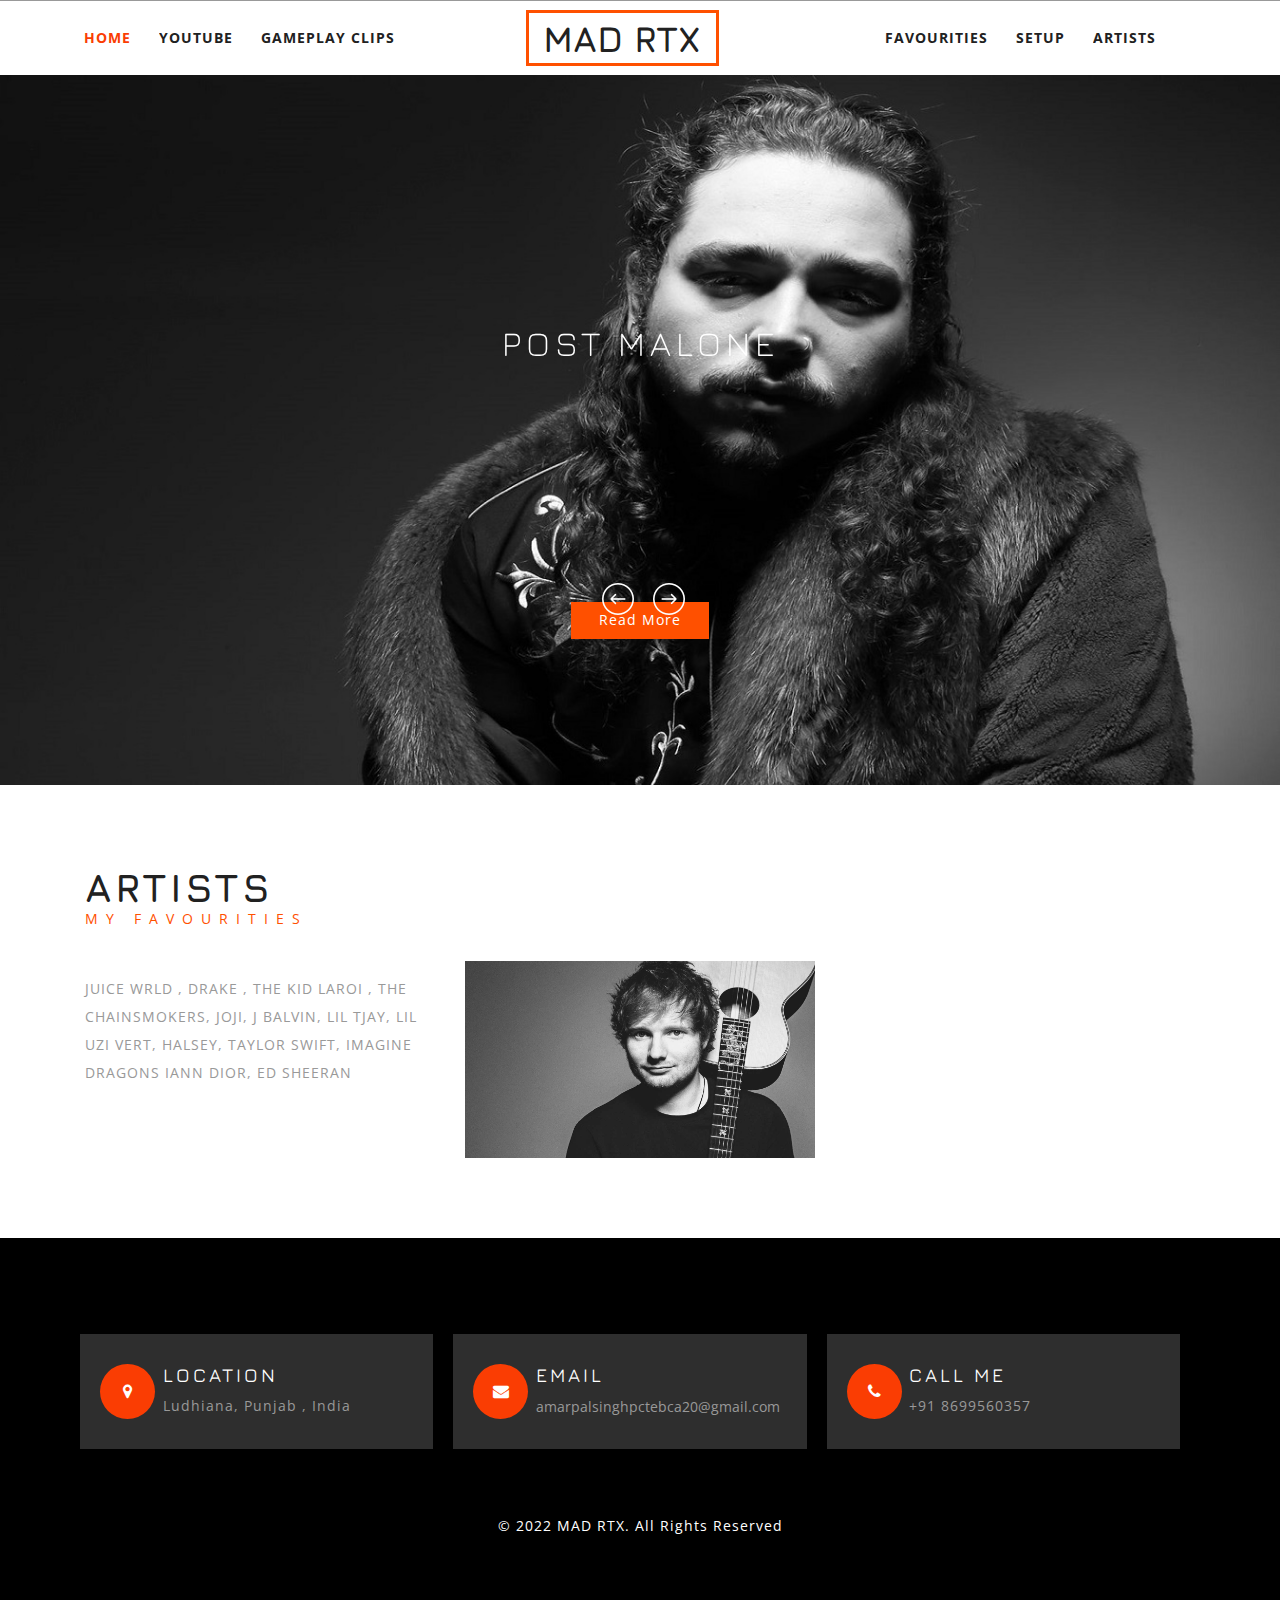
==== artist.html @ 7ca93df8 "init" ====
<!--
author: W3layouts
author URL: http://w3layouts.com
-->
<!DOCTYPE html>
<html lang="en">

<head>
	<title> MAD RTX</title>
	<!-- for-mobile-apps -->
	<meta name="viewport" content="width=device-width, initial-scale=1">
	<meta http-equiv="Content-Type" content="text/html; charset=utf-8" />
	<meta name="keywords" content="Gaming Wonderland Responsive web template, Bootstrap Web Templates, Flat Web Templates, Android Compatible web template, 
Smartphone Compatible web template, free web designs for Nokia, Samsung, LG, SonyEricsson, Motorola web design" />
	<script type="application/x-javascript">
		addEventListener("load", function () {
			setTimeout(hideURLbar, 0);
		}, false);

		function hideURLbar() {
			window.scrollTo(0, 1);
		}
	</script>
	<link href="images/favicon.ico" rel="shortcut icon"/>
	<!-- //for-mobile-apps -->
	<link href="css/bootstrap.css" rel="stylesheet" type="text/css" media="all" />
	<link href="css/style.css" rel="stylesheet" type="text/css" media="all" />
	<!-- gallery -->
	<link rel="stylesheet" href="css/lightGallery.css" type="text/css" media="all" />
	<!-- //gallery -->
	<!-- font-awesome icons -->
	<link href="css/font-awesome.css" rel="stylesheet">

	<!-- //font-awesome icons -->
	<link href="//fonts.googleapis.com/css?family=Questrial" rel="stylesheet">
	<link href="//fonts.googleapis.com/css?family=Jura:300,400,500,600" rel="stylesheet">
	<link
		href='//fonts.googleapis.com/css?family=Open+Sans:400,300,300italic,400italic,600,600italic,700,700italic,800,800italic'
		rel='stylesheet' type='text/css'>

</head>

<body>
	<!-- header -->
	
		</div>
		
		<div class="clearfix"> </div>
	</div>
	<div class="w3_navigation">
		<div class="container">
			<nav class="navbar navbar-default">
				<div class="navbar-header navbar-left">
					<button type="button" class="navbar-toggle collapsed" data-toggle="collapse"
						data-target="#bs-example-navbar-collapse-1">
						<span class="sr-only">Toggle navigation</span>
						<span class="icon-bar"></span>
						<span class="icon-bar"></span>
						<span class="icon-bar"></span>
					</button>
					<div class="w3_navigation_pos">
						<h1><a href="index.html" title="MAD RTX">MAD RTX</a></h1>
					</div>
				</div>
				<!-- Collect the nav links, forms, and other content for toggling -->
				<div class="collapse navbar-collapse navbar-right" id="bs-example-navbar-collapse-1">
					<nav class="cl-effect-5" id="cl-effect-5">
						<ul class="nav navbar-nav">
							<li class="active"><a href="index.html"><span data-hover="Home">Home</span></a></li>

							<li><a href="https://www.youtube.com/channel/UCKZusoOJUhrxP9jpR-2Uy2g" ><span data-hover="Youtube">Youtube</span></a></li>
							<li><a href="/clips.html"><span data-hover="Gameplay Clips">Gameplay Clips</span></a></li>
							<li><a href="/fav.html"><span data-hover="Favourities">Favourities</span></a></li>
							<li><a href="/setup.html"><span data-hover="Setup">Setup</span></a></li>
							<li><a href="/artist.html"><span data-hover="Artists">Artists</span></a></li>
						</ul>
					</nav>
				</div>
			</nav>
		</div>
	</div>
	<!-- //header -->
	<!-- banner -->
	<div class="banner">
		<!--Slider-->
		<div class="slider">
			<div class="callbacks_container">
				<ul class="rslides" id="slider3">
					<li>
						<div class="slider-img">
							<img src="images/p1.jpg" class="img-responsive" alt="Gaming Wonderland">
						</div>
						<div class="slider-info">

							<h4>POST MALONE</h4><br><br><br><br><br><br><br><br><br><br><br><br>
	
							<a href="#about" class="hvr-shutter-in-horizontal scroll">Read More</a>
						</div>
					</li>
					<li>
						<div class="slider-img">
							<img src="images/j.jpg" class="img-responsive" alt="Gaming Wonderland">
						</div>
						<div class="slider-info">

							<h4>JUICE WRLD</h4><br><br><br><br><br><br><br><br><br><br><br><br>
							
							<a href="#about" class="hvr-shutter-in-horizontal scroll">Read More</a>
						</div>
					</li>
					<li>
						<div class="slider-img">
							<img src="images/k1.jpg" class="img-responsive" alt="Gaming Wonderland">
						</div>
						<div class="slider-info">

							<h4>THE KID LAROI</h4><br><br><br><br><br><br><br><br><br><br><br><br>
							
							<a href="#about" class="hvr-shutter-in-horizontal scroll">Read More</a>
						</div>
					</li>
                    <li>
						<div class="slider-img">
							<img src="images/t.jpg" class="img-responsive" alt="Gaming Wonderland">
						</div>
						<div class="slider-info">

							<h4>LIL TJAY</h4><br><br><br><br><br><br><br><br><br><br><br><br>
							
							<a href="#about" class="hvr-shutter-in-horizontal scroll">Read More</a>
						</div>
					</li>
                    <li>
						<div class="slider-img">
							<img src="images/d.jpg" class="img-responsive" alt="Gaming Wonderland">
						</div>
						<div class="slider-info">

							<h4>DRAKE</h4><br><br><br><br><br><br><br><br><br><br><br><br>
							
							<a href="#about" class="hvr-shutter-in-horizontal scroll">Read More</a>
						</div>
					</li>
                    <li>
						<div class="slider-img">
							<img src="images/bal.png" class="img-responsive" alt="Gaming Wonderland">
						</div>
						<div class="slider-info">

							<h4>J BALVIN</h4><br><br><br><br><br><br><br><br><br><br><br><br>
							
							<a href="#about" class="hvr-shutter-in-horizontal scroll">Read More</a>
						</div>
					</li>


				</ul>

			</div>
			<div class="clearfix"></div>
		</div>
		<!--//Slider-->
	</div>
	<!-- //banner -->
	<!-- Modal1 -->
	
	<!-- //Modal1 -->

	<!-- about -->
	<div class="about" id="about">
		<div class="container">
			<div class="col-md-4 agileits_about_left">
				<h3 class="w3l_head">ARTISTS</h3>
				<p class="w3ls_head_para">MY Favourities</p>
			</div>
			<div class="agileits_banner_bottom_grids">
				<div class="col-md-4 agileits_banner_bottom_grid_l">
					
					<p><justify>JUICE WRLD , DRAKE , THE KID LAROI , THE CHAINSMOKERS, JOJI,
                       J BALVIN, LIL TJAY, LIL UZI VERT, HALSEY, TAYLOR SWIFT, IMAGINE DRAGONS
					   IANN DIOR, ED SHEERAN
                    </justify></p>
				</div>
				<div class="col-md-4 agileits_banner_bottom_grid_r">
					<div class="agileits_banner_btm_grid_r">
						<img src="images/ed.jpg" alt=" " class="img-responsive">
						
						
						</div>
					</div>
				</div>
				<div class="clearfix"> </div>
			</div>
		</div>
	</div>
	
	<!-- footer -->
	<div class="w3l_footer">
		<div class="container">

			<div class="w3ls_footer_grids">

				<div class="w3ls_footer_grid">
					<div class="col-md-4 w3ls_footer_grid_left">
						<div class="w3ls_footer_grid_leftl">
							<i class="fa fa-map-marker" aria-hidden="true"></i>
						</div>
						<div class="w3ls_footer_grid_leftr">
							<h4>Location</h4>
							<p>Ludhiana, Punjab , India</p>
						</div>
						<div class="clearfix"> </div>
					</div>
					<div class="col-md-4 w3ls_footer_grid_left">
						<div class="w3ls_footer_grid_leftl">
							<i class="fa fa-envelope" aria-hidden="true"></i>
						</div>
						<div class="w3ls_footer_grid_leftr">
							<h4>Email</h4>
							<a href="amarpalsinghpctebca20@gmail.com">amarpalsinghpctebca20@gmail.com</a>
						</div>
						<div class="clearfix"> </div>
					</div>
					<div class="col-md-4 w3ls_footer_grid_left">
						<div class="w3ls_footer_grid_leftl">
							<i class="fa fa-phone" aria-hidden="true"></i>
						</div>
						<div class="w3ls_footer_grid_leftr">
							<h4>Call Me</h4>
							<p>+91 8699560357</p>
						</div>
						<div class="clearfix"> </div>
					</div>
					<div class="clearfix"> </div>
				</div>
			</div>
		</div>
		<div class="w3l_footer_pos">
			<p>© 2022 MAD RTX. All Rights Reserved </a></p>
		</div>
	</div>
	<!-- //footer -->

	<!--banner Slider starts Here-->
	<script src="js/jquery-2.2.3.min.js"></script>
	<script src="js/responsiveslides.min.js"></script>
	<script>
		// You can also use "$(window).load(function() {"
		$(function () {
			// Slideshow 4
			$("#slider3").responsiveSlides({
				auto: true,
				pager: false,
				nav: true,
				speed: 500,
				namespace: "callbacks",
				before: function () {
					$('.events').append("<li>before event fired.</li>");
				},
				after: function () {
					$('.events').append("<li>after event fired.</li>");
				}
			});

		});
	</script>
	<!-- js -->
	<!-- start-smoth-scrolling -->
	<script src="js/lightGallery.js"></script>
	<script>
		$(document).ready(function () {
			$("#lightGallery").lightGallery({
				mode: "fade",
				speed: 800,
				caption: true,
				desc: true,
				mobileSrc: true
			});
		});
	</script>

	<script src="js/owl.carousel.js"></script>
	<link href="css/owl.theme.css" rel="stylesheet">
	<link rel="stylesheet" href="css/owl.carousel.css" type="text/css" media="all">
	<script>
		$(document).ready(function () {
			$("#owl-demo").owlCarousel({

				autoPlay: 3000, //Set AutoPlay to 3 seconds
				autoPlay: true,
				navigation: true,

				items: 4,
				itemsDesktop: [640, 5],
				itemsDesktopSmall: [414, 4]

			});

		});
	</script>
	<!-- start-smoth-scrolling -->
	<script type="text/javascript" src="js/move-top.js"></script>
	<script type="text/javascript" src="js/easing.js"></script>
	<script type="text/javascript">
		jQuery(document).ready(function ($) {
			$(".scroll").click(function (event) {
				event.preventDefault();
				$('html,body').animate({
					scrollTop: $(this.hash).offset().top
				}, 1000);
			});
		});
	</script>
	<!-- start-smoth-scrolling -->
	<!-- //js -->
	<script src="js/bootstrap.js"></script>
	<!-- //for bootstrap working -->
	<!-- here stars scrolling icon -->
	<script type="text/javascript">
		$(document).ready(function () {
			/*
				var defaults = {
				containerID: 'toTop', // fading element id
				containerHoverID: 'toTopHover', // fading element hover id
				scrollSpeed: 1200,
				easingType: 'linear' 
				};
			*/

			$().UItoTop({
				easingType: 'easeOutQuart'
			});

		});
	</script>
	<!-- //here ends scrolling icon -->
</body>

</html>
---- css/style.css ----
/*--
Author: W3layouts
Author URL: http://w3layouts.com
--*/
html, body{
    font-size: 100%;
	font-family: 'Open Sans', sans-serif;
	background:#ffffff;
	margin: 0;
}
p,ul li,ol li{
	margin:0;
	font-size:14px;
	letter-spacing: 1px;
}
h1,h2,h3,h4,h5,h6{
	font-family: 'Jura', sans-serif;
	text-transform:uppercase;
	margin:0;
}
ul,label{
	margin:0;
	padding:0;
}
body a:hover{
	text-decoration:none;
}
input[type="submit"],input[type="reset"],.w3ls_footer_grid_leftl,.w3ls_footer_grid_leftr h4,.w3l_footer_pos p a,.w3ls_footer_grid_leftr a,.w3layouts_header_right ul li a,.w3ls_social li a,.w3_team_grid1_pos,.w3_team_grid1_pos img{
	transition: .5s ease-in;
	-webkit-transition: .5s ease-in;
	-moz-transition: .5s ease-in;
	-o-transition: .5s ease-in;
	-ms-transition: .5s ease-in;
}
/*-- header --*/
.w3layouts_header_left{
	float:left;
}
.w3layouts_header_left p{
    color: #999;
    line-height: 1.8em;
    float: left;
    margin: 5px 42px 0 0;
}
.w3layouts_header_left a {
	 color: #999;
}
.w3layouts_header_right{
    float: right;
    position: relative;
    width: 23%;
}
.header {
	    padding: 0.6em 3em;
    background: #1d1d1d;
}
.w3layouts_header_right input[type="search"] {
       width: 65%;
    border-top-left-radius: 20px;
    border-bottom-left-radius: 20px;
    outline: none;
    border: none;
    background: #fff;
    color: #999;
    padding:8px 15px 8px 15px;
    font-size: 13px;
    float: left;
}
.w3layouts_header_right input[type="submit"] {
	     outline: none;
    border: none;
    background: #ff5000 url(../images/search.png)no-repeat 12px 5px;
    color: #fff;
    padding: 6px 0;
    width: 17%;
    border-top-right-radius: 20px;
    border-bottom-right-radius: 20px;
    -webkit-transition: all 0.2s ease 0s;
    -moz-transition: all 0.2s ease 0s;
    -o-transition: all 0.2s ease 0s;
    -ms-transition: all 0.2s ease 0s;
}
/*-- nav --*/
.navbar-default {
    background: none;
    border: none;
}
.navbar {
    margin-bottom: 0;
}
.w3_navigation {
    border-top: 1px solid #999;
	position:relative;
}
.navbar-nav {
    float: none;
    margin: 1em 0 1em 0;
}
.navbar-collapse {
    padding: 0;
}
.navbar-right {
    float: none !important;
    margin-right: 0;
}
.navbar-default .navbar-nav > .active > a, .navbar-default .navbar-nav > .active > a:hover, .navbar-default .navbar-nav > .active > a:focus {
    color:#fa3d03;
    background: none;
}
.navbar-default .navbar-nav > li > a {
    color: #212121;
}
.navbar-nav > li > a {
      margin:1em 1em;
    padding: 0;
	line-height: 1em;
	font-weight: bold;
    text-transform: uppercase;
}
.navbar-nav > li:nth-child(3) a {
        margin-right: 34em !important;
}
.navbar-nav > li:nth-child(6) a {
        margin-right:0px!important;
}
.w3_navigation_pos {
       position: absolute;
    top: 24%;
    left: 40%;
    z-index: 999;
}
.w3_navigation_pos h1 a {
     font-size: 1em;
    color: #212121;
    text-decoration: none;
    border: 3px solid #ff5000;
    padding: 0.1em .4em;
    font-weight: 700;
    text-transform: uppercase;
    font-family: 'Jura', sans-serif;
}
.navbar-default .navbar-nav > li > a:hover{
    color: #fa3d03;
}
/* Effect 5: same word slide in */
.cl-effect-5 a {
	overflow: hidden;
	padding: 0 4px;
}

.cl-effect-5 a span {
	position: relative;
	display: inline-block;
	-webkit-transition: -webkit-transform 0.3s;
	-moz-transition: -moz-transform 0.3s;
	transition: transform 0.3s;
}

.cl-effect-5 a span::before {
	position: absolute;
	top: 100%;
	content: attr(data-hover);
	-webkit-transform: translate3d(0,0,0);
	-moz-transform: translate3d(0,0,0);
	transform: translate3d(0,0,0);
}

.cl-effect-5 a:hover span,
.cl-effect-5 a:focus span {
	-webkit-transform: translateY(-100%);
	-moz-transform: translateY(-100%);
	transform: translateY(-100%);
}

/* Effect 5: same word slide in and border bottom */
/*-- //nav --*/
.fa-cog{
    -webkit-animation: fa-spin 3s infinite linear;
    animation: fa-spin 3s infinite linear;
}
/*-- //header --*/
/*-- banner --*/
.w3_navigation_pos h1 a i {
    font-size: .6em;
    color: #f83e03;
}
.slider-info {
    position: absolute;
    top: 40%;
    z-index: 999;
    left: 0px;
    width: 100%;
    height: 100%;
	text-align:center;
}
.slider-info h4 {
    font-size: 3em;
    color: #fff;
    letter-spacing: 5px;
    text-transform: uppercase;
    font-weight: 200;
}
.slider-info a {
	font-size:1em;
	padding:0.6em 2em;
	color:#fff;
	}
/* Shutter In Horizontal */
.hvr-shutter-in-horizontal {
  display: inline-block;
  vertical-align: middle;
  -webkit-transform: translateZ(0);
  transform: translateZ(0);
  box-shadow: 0 0 1px rgba(0, 0, 0, 0);
  -webkit-backface-visibility: hidden;
  backface-visibility: hidden;
  -moz-osx-font-smoothing: grayscale;
  position: relative;
  background: #2098d1;
  -webkit-transition-property: color;
  transition-property: color;
  -webkit-transition-duration: 0.3s;
  transition-duration: 0.3s;
}
.hvr-shutter-in-horizontal:before {
  content: "";
  position: absolute;
  z-index: -1;
  top: 0;
  bottom: 0;
  left: 0;
  right: 0;
  background: #ff5000;
  -webkit-transform: scaleX(1);
  transform: scaleX(1);
  -webkit-transform-origin: 50%;
  transform-origin: 50%;
  -webkit-transition-property: transform;
  transition-property: transform;
  -webkit-transition-duration: 0.3s;
  transition-duration: 0.3s;
  -webkit-transition-timing-function: ease-out;
  transition-timing-function: ease-out;
}
.hvr-shutter-in-horizontal:hover, .hvr-shutter-in-horizontal:focus, .hvr-shutter-in-horizontal:active {
  color: white;
}
.hvr-shutter-in-horizontal:hover:before, .hvr-shutter-in-horizontal:focus:before, .hvr-shutter-in-horizontal:active:before {
  -webkit-transform: scaleX(0);
  transform: scaleX(0);
}
.slider-info p {
    font-size:1em;
    text-transform: uppercase;
    color: #fff;
    letter-spacing: 7px;
    margin: 2em 0;
}
/*--slider--*/
#slider2,
#slider3 {
  box-shadow: none;
  -moz-box-shadow: none;
  -webkit-box-shadow: none;
  margin: 0 auto;
}
.rslides_tabs li:first-child {
  margin-left: 0;
}
.rslides_tabs .rslides_here a {
  background: rgba(255,255,255,.1);
  color: #fff;
  font-weight: bold;
}
.events {
  list-style: none;
}
.callbacks_container {
  position: relative;
  float: left;
  width: 100%;
}
.callbacks {
  position: relative;
  list-style: none;
  overflow: hidden;
  width: 100%;
  padding: 0;
  margin: 0;
}
.callbacks li {
  position: absolute;
  width: 100%;
}
.callbacks img {
  position: relative;
  z-index: 1;
  height: auto;
  border: 0;
}
.callbacks .caption {
	display: block;
	position: absolute;
	z-index: 2;
	font-size: 20px;
	text-shadow: none;
	color: #fff;
	left: 0;
	right: 0;
	padding: 10px 20px;
	margin: 0;
	max-width: none;
	top: 10%;
	text-align: center;
}
.callbacks_nav {
    position: absolute;
    -webkit-tap-highlight-color: rgba(0,0,0,0);
       bottom: 24%;
    left: 0;
    z-index: 3;
    text-indent: -9999px;
    overflow: hidden;
    text-decoration: none;
    width:32px;
    height:32px;
    background: transparent url("../images/left.png") no-repeat left top;
}
 .callbacks_nav:hover{
  	opacity: 0.5;
  }
.callbacks_nav.next {
  left: auto;
   background: transparent url("../images/right.png") no-repeat right top;
       left: 51%;
 }
 .callbacks_nav.prev {
	right: auto;
	background-position:left top;
	left: 47%;
}
#slider3-pager a {
  display: inline-block;
}
#slider3-pager span{
  float: left;
}
#slider3-pager span{
	width:100px;
	height:15px;
	background:#fff;
	display:inline-block;
	border-radius:30em;
	opacity:0.6;
}
#slider3-pager .rslides_here a {
  background: #FFF;
  border-radius:30em;
  opacity:1;
}
#slider3-pager a {
  padding: 0;
}
#slider3-pager li{
	display:inline-block;
}
.rslides {
  position: relative;
  list-style: none;
  overflow: hidden;
  width: 100%;
  padding: 0;
}
.rslides li {
  -webkit-backface-visibility: hidden;
  position: absolute;
  display:none;
  width: 100%;
  left: 0;
  top: 0;
}
.rslides li{
  position: relative;
  display: block;
  float: left;
}
.rslides img {
  height: auto;
	border: 0;
	width: 100%;
  }
.callbacks_tabs{
       list-style: none;
    position: absolute;
    bottom: -39%;
    left: 42%;
    padding: 0;
    margin: 0;
    z-index: 990;
    display: block;
    text-align: center;
}
.slider-top span{
	font-weight:600;
}
.callbacks_tabs li{
       display: inline-block;
    margin: 0 7px;
}
/*----*/
.callbacks_tabs a{
 visibility: hidden;
}
.callbacks_tabs a:after {
    content: "\f111";
    font-size: 0;
    font-family: FontAwesome;
    visibility: visible;
    display: block;
    height: 12px;
    width: 12px;
    display: inline-block;
    background: #fff;
    border-radius: 50%;
    -webkit-border-radius: 50%;
    -o-border-radius: 50%;
    -moz-border-radius: 50%;
    -ms-border-radius: 50%;
}
.callbacks_here a:after{
	background: #f53753;
    border: 1px solid #f53753;
    height:1px;
    width:40px;
    border-radius: 0;
}
/*-- //banner --*/
/*-- about --*/
.about,.services,.team-bottom,.mail{
	padding:5em 0;
}
.w3l_head{
	font-size: 2.5em;
    font-weight: bold;
    color: #212121;
	letter-spacing: 3px;
	text-align: center;
}
.w3ls_head_para{
	color:#ff5000;
	text-transform:uppercase;
	letter-spacing:8px;
	text-align: center;
}

.agileits_about_right p{
	color:#999;
	line-height:2em;
	margin-bottom:3em;
}
.agileits_about_right p i{
	display:block;
	margin:2em 0 0;
}
.agileits_about_right {
    padding-left: 7em;
}
.agileits_about_right ul li{
	display: block;
    margin-bottom: 1em;
    color: #212121;
    line-height: 1.5em;
    text-transform: capitalize;
    font-family: 'Questrial', sans-serif;
    font-size: 1em;
	font-weight:600;
	letter-spacing:2px;
}
.agileits_about_right ul li i{
	color:#fa3d43;
	padding-right:1em;
}
.agileits_about_right ul li:last-child,.agileinfo_about_bottom_right_wthree ul li:last-child{
	margin-bottom:0;
}
/*-- //about --*/
/*-- about-bottom --*/
.agileits_banner_bottom_grid_l h4{
	text-transform:capitalize;
	font-size:1.8em;
	color:#212121;
	line-height:1.5em;
}
.agileits_banner_bottom_grid_l p{
	margin:1em 0 0;
	line-height:2em;
	color:#999;
}
.agileits_banner_bottom_grid_l p i{
	    display: block;
    margin-bottom: 1em;
    color: #ff5000;
    letter-spacing: 4px;
    font-weight: 400;
}
.agileits_banner_bottom_grids{
	margin:6em 0 0;
}
.agileits_banner_btm_grid_r{
	position:relative;
}
.agileits_banner_btm_grid_r_pos{
	position:absolute;
	top: -23%;
    right: -15%;
}
/*-- //about-bottom --*/
/*-- services --*/
/*-- services --*/
.services{
	background:url(../images/service.jpg) no-repeat center;
	background-size:cover;
	-webkit-background-size: cover;
	-o-background-size: cover;
	-ms-background-size: cover;
	-moz-background-size: cover;
}
#services h3 {
    text-align: center;
    color: #fff;

}
.services-agile-w3l,.services-gd {
    margin: 0 auto;
    text-align: center;
}
.services-agile-w3l {
    margin-top: 2em;
}
.hi-icon,.hi-icon:after{
	border-radius:0px;
}
.hi-icon:before {
    font-family: inherit;
}

a.hi-icon img {
    margin: 17px 0 0;
}
.hi-icon-wrap {
    padding: 0;
}

.services-gd h4 {
	color: #2098d1;
    margin-top: 20px;
    font-size: 1.5em;
    letter-spacing: 2px;
    margin-bottom: 8px;
}
.services-gd p {
    color: #fff;
}
.hi-icon-wrap {
	text-align: center;
	margin: 0 auto;
	padding: 2em 0 1em;
}

.hi-icon {
	display: inline-block;
	font-size: 0px;
	cursor: pointer;
    margin: 0 auto;
	width: 102px;
	height: 102px;
	text-align: center;
	position: relative;
	z-index: 1;
	color: #fff;
	    border-radius: 50%;
}

.hi-icon:after {
	pointer-events: none;
	position: absolute;
	width: 100%;
	height: 100%;
	content: '';
	-webkit-box-sizing: content-box; 
	-moz-box-sizing: content-box; 
	box-sizing: content-box;
}

.hi-icon:before {
	font-family: 'ecoicon';
	speak: none;
	font-size: 48px;
	line-height: 90px;
	font-style: normal;
	font-weight: normal;
	font-variant: normal;
	text-transform: none;
	display: block;
	-webkit-font-smoothing: antialiased;
}

/* Effect 9 */
.hi-icon-effect-9 .hi-icon {
	-webkit-transition: box-shadow 0.2s;
	-moz-transition: box-shadow 0.2s;
	transition: box-shadow 0.2s;
}

.hi-icon-effect-9 .hi-icon:after {
	top: 0;
	left: 0;
	padding: 0;
	box-shadow: 0 0 0 3px #fff;
	-webkit-transition: -webkit-transform 0.2s, opacity 0.2s;
	-moz-transition: -moz-transform 0.2s, opacity 0.2s;
	transition: transform 0.2s, opacity 0.2s;
	    border-radius: 50%;
}

/* Effect 9a */
.hi-icon-effect-9a .hi-icon:hover:after {
	-webkit-transform: scale(0.85);
	-moz-transform: scale(0.85);
	-ms-transform: scale(0.85);
	transform: scale(0.85);
	opacity: 0.5;
}

.hi-icon-effect-9a .hi-icon:hover {
	box-shadow: 0 0 0 6px #fff;
	color: #fff;
}
/*-- //services --*/
/*-- //services-bottom --*/
/*-- /news --*/
.projects{
	padding:5em 0 0 0;
}
.projects-info{
	text-align:center;
}
.projects-info p{
    color: #999999;
    font-size: .9em;
    margin: 1em auto 0;
    width: 40%;
}
.projects-grids {
  margin: 3em 0 0 0;
}
#owl-demo .item{
    text-align: center;
}
.projects-agile-grid-info{
    position: relative;
    overflow: hidden;	
}
.projects-agile-grid-info img{
	width:100%;
}
i.fa.fa-cutlery {
    color: #FFFFFF;
    font-size: 2em;
}
.projects-grid-caption h4 {
      color: #fff;
    font-size: 1.7em;
    font-weight: 700;
    margin: 7.2em 0 0.5em 0;
    text-transform: uppercase;
    background: hsla(192, 18%, 92%, 0.31);
    padding: 10px;
    letter-spacing: 6px;
}
.projects-grid-caption p {
    color: #fff;
    font-size: 0.95em;
    margin: 0;
    letter-spacing: 12px;
}
.projects-grid-caption {
    background: rgba(0, 0, 0, 0.61);
    padding: 8em 1em 1em 1em;
    position: absolute;
    left: 0;
    bottom: -135%;
    text-align: center;
    width: 100%;
     height: 617px;
    -webkit-transition: .5s all;
    transition: .5s all;
    -moz-transition: .5s all;
	border: 1px solid #999;
}
.projects-agile-grid-info:hover .projects-grid-caption{
    bottom: 0%;
}
/*-- //news --*/
/*-- gallery --*/
.w3l_gallery_grid li{
	display: inline-block;
    float: left;
    width: 32.33%;
    padding: 1%;
}
.box {
    position: relative;
    overflow: hidden;
}

.box img {
  position: absolute;
  left: 0;
  -webkit-transition: all 300ms ease-out;
  -moz-transition: all 300ms ease-out;
  -o-transition: all 300ms ease-out;
  -ms-transition: all 300ms ease-out;
  transition: all 300ms ease-out;
}

.box .overbox {
	background-color: hsla(0, 0%, 11%, 0.6);
    position: absolute;
    top: 0;
    left: 0;
    color: #fff;
    z-index: 100;
    -webkit-transition: all 300ms ease-out;
    -moz-transition: all 300ms ease-out;
    -o-transition: all 300ms ease-out;
    -ms-transition: all 300ms ease-out;
    transition: all 300ms ease-out;
    opacity: 0;
    width: 100%;
       padding: 7em 2em 2em;
}
.box,.box .overbox {
	height: 230px;
}
.box:hover .overbox { opacity: 1; }

.box .overtext {
  -webkit-transition: all 300ms ease-out;
  -moz-transition: all 300ms ease-out;
  -o-transition: all 300ms ease-out;
  -ms-transition: all 300ms ease-out;
  transition: all 300ms ease-out;
  transform: translateY(40px);
  -webkit-transform: translateY(40px);
}

.box .title {
     font-size: 1.6em;
    text-transform: uppercase;
    opacity: 0;
    transition-delay: 0.1s;
    transition-duration: 0.2s;
    background: rgba(236, 81, 9, 0.72);
    text-align: center;
    padding: 10px;
}

.box:hover .title,
.box:focus .title {
  opacity: 1;
  transform: translateY(0px);
  -webkit-transform: translateY(0px);
}

.box .tagline {
	font-size: 13px;
    line-height:1.8em;
	opacity: 0;
	transition-delay: 0.2s;
	transition-duration: 0.2s;
}

.box:hover .tagline,
.box:focus .tagline {
  opacity: 1;
  transform: translateX(0px);
  -webkit-transform: translateX(0px);
}
ul#lightGallery {
    margin-top: 2em;
}
.modal-content  img{
	width:100%;
}
.modal-content h4 {
    color: #0099e5;
    text-align: center;
    font-size: 35px;
    margin-bottom: 15px;
}
.modal-content h5 {
    color: #000;
    padding: 20px 0 6px;
    font-size: 22px;
    margin-left: 0px;
}
.modal-content p {
    color: #676464;
    font-size: 14px;
    line-height: 28px;
    letter-spacing: 0.2px;
    word-spacing: 1px;
}
.modal-header {
    min-height: 16.42857143px;
    padding: 20px 30px;
}
 .modal-dialog {
    width: 600px;
    margin: 109px auto;
}
.agileits_about_left h3 {
    text-align: left;
}
.agileits_about_left p {
    text-align: left;
}
/*-- mail --*/
.w3_mail_grids textarea{
	outline: none;
    padding: 10px;
    color: #212121;
    font-size: 14px;
    border: none;
    border-bottom:2px solid #f2f2f2;
    background: none;
    width: 97.3%;
    margin:0 0 3em 1.1em;
    min-height: 150px;
    resize: none;
	font-weight:600;
}
.w3_mail_grids textarea::-webkit-input-placeholder {
	color: #212121 !important;
}
.w3_mail_grids input[type="submit"]{
    outline: none;
    color: #fff;
    letter-spacing: 5px;
    font-size: 1em;
    border: none;
    text-transform: uppercase;
    width: 100%;
    font-weight: 600;
    background: #111;
    padding: 0.9em;
    margin-top: 2em;
}
.w3_mail_grids input[type="submit"]:hover{
 background:#fa3d03;
}
/*-- mail --*/
.input {
	position: relative;
	z-index: 1;
	display: inline-block;
	margin: 0;
	max-width: 100%;
	width: calc(100% - 0em);
	vertical-align: top;
}

.input__field {
	display: block;
	border-radius: 0;
	outline: none;
	width: 100%;
	background: #f5f5f5;
	color: #111;
	padding: 18px;
	font-size: 14px;
	border: 1px solid #e4e4e4;
	font-weight: 600;
	-webkit-appearance: none;
}

.input__field:focus, .w3_agile_mail_grid textarea:focus {
	outline: none;
	background: #fff;
}

.input--ichiro {
	margin-top: 2em;
}

.w3_agile_mail_grid textarea {
    outline: none;
    width: 100%;
    background: #f5f5f5;
    color: #111;
    padding:1em;
    font-size: 14px;
    border: 1px solid #e4e4e4;
     min-height: 239px;
     font-weight: 600;
    margin: 2em 0 0;
}
.w3_agile_mail_grid textarea::-webkit-input-placeholder {
	color: #212121 !important;
}
/*-- //mail --*/
/*-- footer --*/
.w3l_footer{
	    background: #000;
         padding: 6em 0 5em 0;
}
.w3l_footer form{
	width: 45%;
    margin: 3em auto 0;
}
.w3ls_footer_grid {
    margin: 0 auto;
    text-align: center;
}
.w3ls_footer_grids p.agileits_w3layouts_est{
	color:#fff;
	line-height:2em;
	margin:2em auto 5em;
	width:65%;
	text-align:center;
}
.w3ls_footer_grid_leftl{
	float:left;
	width:55px;
	height:55px;
	border-radius:50px;
	text-align:center;
	background:#fa3d03;
}
.w3ls_footer_grid_leftl i{
	color: #fff;
    font-size: 1em;
    line-height: 3.4em;
}
.w3ls_footer_grid_leftr{
    float: right;
    width: 80%;
    text-align: left;
}
.w3ls_footer_grid_leftr h4{
	font-size: 1.2em;
    color: #fff;
    letter-spacing: 3px;
    margin-bottom: .5em;
}
.w3ls_footer_grid_leftr p{
	color:#999;
	line-height:1.5em;
}
.w3ls_footer_grid_leftr a{
	color:#999;
	text-decoration:none;
	font-size:14px;
}
.w3ls_footer_grid_leftr a:hover{
	color:#fa3d03;
}
.w3l_footer_pos{
      margin-top: 4em;
}
.w3l_footer_pos p{
	text-align:center;
	color:#fff;
	line-height:1.8em;
}
.w3l_footer_pos p a{
	color:#fa3d03;
	text-decoration:underline;
}
.w3l_footer_pos p a:hover{
	color:#fff;
}
.w3ls_footer_grid_left:hover .w3ls_footer_grid_leftl{
	background:#fff;
}
.w3ls_footer_grid_left:hover .w3ls_footer_grid_leftl i{
	color:#212121;
}
.w3ls_footer_grid_left:hover .w3ls_footer_grid_leftr h4{
	color:#fa3d43;
}
.w3ls_footer_grid_left {
    background: #2e2e2e;
    float: left;
    width: 31%;
    margin: 0 10px;
    padding: 30px 20px;
}
/*-- //footer --*/
.map iframe{
	width:100%;
	min-height:350px;
	margin-top:2em;
	margin-bottom:-6px;
	border:none;
}
/*-- to-top --*/
#toTop {
	display: none;
	text-decoration: none;
	position: fixed;
	bottom: 20px;
	right: 2%;
	overflow: hidden;
	z-index: 999; 
	width: 32px;
	height: 32px;
	border: none;
	text-indent: 100%;
	background: url(../images/arrow.png) no-repeat 0px 0px;
}
#toTopHover {
	width: 32px;
	height: 32px;
	display: block;
	overflow: hidden;
	float: right;
	opacity: 0;
	-moz-opacity: 0;
	filter: alpha(opacity=0);
}
/*-- //to-top --*/
/*-- start-responsive-design --*/
@media (max-width:1440px){
	.slider-info {
		position: absolute;
		top: 35%;
	}
}
@media (max-width:1366px){
	.slider-info h4 {
		font-size: 2.8em;
	}
	.projects-grid-caption {
		padding: 8em 1em 1em 1em;
		position: absolute;
		left: 0;
		bottom: -146%;
	}
	.projects-grid-caption h4 {
		font-size: 1.4em;
		margin: 7.2em 0 0.5em 0;
	}
}
@media (max-width:1280px){
	.slider-info h4 {
		font-size: 2.5em;
	}
	.agileits_banner_btm_grid_r_pos {
		position: absolute;
		top: -23%;
		right: -9%;
	}
	.projects-grid-caption {
		padding: 14em 1em 1em 1em;
		position: absolute;
		left: 0;
		bottom: -156%;
	}
}
@media (max-width:1080px){
	.w3_navigation_pos {
		left:41%;
	}
	.agileits_about_right {
		padding-left: 4em;
	}
	.w3layouts_header_right {
		float: right;
		position: relative;
		width: 30%;
	}
	.slider-info p {
		font-size: 0.9em;
		letter-spacing: 6px;
		margin: 2em 0;
	}
	.slider-info h4 {
		font-size: 2.3em;
	}
	.slider-info {
		position: absolute;
		top: 28%;
	}
	.callbacks_nav.prev {
		right: auto;
		background-position: left top;
		left: 45%;
	}
	.navbar-nav > li > a {
		margin: 2em 1em;
		font-size: 0.9em;
	}
		.w3_navigation_pos h1 a {
       font-size: 0.9em;
	}
	.navbar-nav > li:nth-child(3) a {
		margin-right: 37.1em !important;
	}
	.w3_navigation_pos {
		left: 35%;
	}
	.agileits_banner_bottom_grid_l h4 {
       font-size: 1.6em;
	}
	.projects-grid-caption h4 {
		font-size: 1em;
		margin: 7.2em 0 0.5em 0;
	}
	.projects-grid-caption {
		padding: 19em 1em 1em 1em;
		position: absolute;
		left: 0;
		bottom: -179%;
	}
	.projects-grid-caption p {
		font-size: 0.85em;
		margin: 0;
		letter-spacing: 10px;
	}
	.w3ls_footer_grid_leftl {
		float: left;
		width: 43px;
		height: 43px;
	}
	.w3ls_footer_grid_leftl i {
		font-size: 1em;
		line-height: 2.7em;
	}
	.w3ls_footer_grid_leftr h4 {
		font-size: 1.1em;
		letter-spacing: 2px;
	}
	.box .overbox {
		padding: 6em 1em 2em;
	}
	.box, .box .overbox {
		height: 189px;
	}
}
@media (max-width: 1024px){
	.w3_navigation_pos {
		left:41%;
	}
	.agileits_about_right {
		padding-left: 4em;
	}
	.w3layouts_header_right {
		float: right;
		position: relative;
		width: 36%;
	}
	.slider-info p {
		font-size: 0.9em;
		letter-spacing: 6px;
		margin: 2em 0;
	}
	.slider-info h4 {
		font-size: 2.3em;
	}
	.slider-info {
		position: absolute;
		top: 28%;
	}
	.callbacks_nav.prev {
		right: auto;
		background-position: left top;
		left: 45%;
	}
	.navbar-nav > li > a {
		margin: 2em 1em;
		font-size: 0.9em;
	}
		.w3_navigation_pos h1 a {
       font-size: 0.9em;
	}
	.navbar-nav > li:nth-child(3) a {
		margin-right: 37.1em !important;
	}
	.w3_navigation_pos {
		left: 35%;
	}
	.projects-grid-caption {
		padding: 19em 1em 1em 1em;
		position: absolute;
		left: 0;
		bottom: -190%;
	}
	.projects-grid-caption h4 {
		font-size: 0.9em;
		margin: 8.2em 0 0.5em 0;
	}
}	
@media (max-width: 991px){
	.w3_navigation_pos h1 a {
		font-size: 0.7em;
	}
	.navbar-nav > li:nth-child(3) a {
		margin-right: 26em !important;
	}
	.navbar-nav > li > a {
	   margin: 2em 0.5em;
	}
	.w3_navigation_pos {
		top: 28%;
		left: 38.5%;
	}
	.navbar-nav > li > a {
		padding: 0;
		line-height: 0.8em;
	}
	.w3_navigation_pos {
		top: 28%;
		left: 33.5%;
	}
	.w3layouts_header_right {
		float: right;
		position: relative;
		width: 36%;
	}
	.callbacks_nav.prev {
		right: auto;
		background-position: left top;
		left: 45%;
	}
	.agileits_banner_bottom_grids {
		margin: 1em 0 0;
	}
	.agileits_banner_bottom_grid_r {
		margin-top: 6em;
	}
	.agileits_banner_btm_grid_r_pos {
		position: absolute;
		top: -23%;
		right: 0%;
	}
	.services-gd.text-center {
		float: left;
		width: 25%;
	}
	.w3l_head {
			font-size: 2.3em;
	}
	
	.box .title {
		font-size: 1.2em;
	}
	.box, .box .overbox {
		height: 146px;
	}
	.box .overbox {
		padding: 4em 1em 2em;
	}
	.projects-grid-caption {
		padding: 21em 1em 1em 1em;
		position: absolute;
		left: 0;
		bottom: -248%;
	}
	.projects-grid-caption h4 {
		font-size: 0.9em;
		margin: 9.2em 0 0.5em 0;
	}
	.projects-grid-caption p {
		font-size: 0.8em;
		margin: 0;
		letter-spacing: 7px;
	}
	.w3ls_footer_grid_left {
		float: left;
		width: 100%;
		margin: 0 0px;
		padding: 20px 30px;
		margin-bottom: 10px;
	}
	.w3ls_footer_grid_leftr {
		float: right;
		width: 75%;
		text-align: left;
	}
	.w3l_footer {
		padding: 4em 0 3em 0;
	}
	.about, .services, .team-bottom, .mail {
		padding: 3em 0;
	}
	.w3l_footer_pos {
		margin-top: 2em;
	}
	
}
@media (max-width: 800px){
	.w3_navigation_pos {
		left:38.5%;
	}
	.navbar-nav > li:nth-child(3) a {
		margin-right: 26em !important;
	}
	.w3_navigation_pos h1 a {
		font-size: .75em;
	}
	.w3_navigation_pos {
		left: 34%;
	}
	.navbar-nav {
		float: none;
		margin: 0em 0 0em 0;
	}
	.w3_navigation_pos {
		top: 12%;
		left: 33.5%;
	}
	.w3layouts_header_left p {
		float: left;
		margin: 5px 19px 0 0;
		font-size: 13px;
	}
	.header {
		padding: 0.6em 1em;
	}
	.slider-info h4 {
		font-size: 1.8em;
	}
	.slider-info a {
		font-size: 0.9em;
		padding: 0.6em 1.5em;
	}
	.slider-info p {
		font-size: 0.85em;
		letter-spacing: 5px;
		margin: 1em 0 1.5em 0;
	}
	.projects-grid-caption h4 {
		font-size: 0.9em;
		margin: 9.2em 0 0.5em 0;
		padding: 8px;
		letter-spacing: 2px;
	}
	.projects-grid-caption p {
		font-size: 0.8em;
		margin: 0;
		letter-spacing: 3px;
	}
	.services-gd h4 {
		margin-top: 20px;
		font-size: 1.3em;
	}
	.callbacks_nav {
		position: absolute;
		bottom: 21%;
	}
	.w3layouts_header_right {
		float: right;
		position: relative;
		width: 40%;
	}
}
@media (max-width: 768px){
	.w3_navigation_pos h1 a {
		font-size: .75em;
	}
	.w3_navigation_pos {
		left: 34%;
	}
	.w3l_head {
		font-size: 2em;
	}
	.agileits_about_right {
		padding-left: 3em;
	}
	.agileinfo_about_bottom_right h2 {
		font-size: 1.7em;
	}
	.w3ls_head_para {
      letter-spacing: 5px;
	}
	.projects-grid-caption h4 {
		font-size: 1.1em;
		margin: 1.2em 0 0.5em 0;
		padding: 8px;
		letter-spacing: 2px;
	}
	.w3_agile_mail_grid textarea {
		outline: none;
		min-height: 191px;
		margin: 2em 0 0;
	}
	.map iframe {
    width: 100%;
    min-height: 250px;
    margin-top: 2em;
	}
	.projects {
		padding: 3em 0 0 0;
	}
}
@media (max-width: 767px){
	.navbar-default .navbar-toggle {
		border-color: #212121;
	}
	.navbar-default .navbar-toggle .icon-bar {
		background-color: #212121;
	}
	.navbar-toggle {
		margin: 1em 0;
	}
	.navbar-default .navbar-toggle:hover, .navbar-default .navbar-toggle:focus {
		background-color: transparent;
	}

	.navbar-nav {
		float: none;
		margin: 0;
		text-align: center;
		background: #dfdfdf;
	}
	.navbar-nav > li > a {
		margin: 2em 0;
	}
	.navbar-nav > li:nth-child(3) a {
		margin-right: auto !important;
	}
	.w3_navigation_pos {
		left: 0;
	}
	.w3_navigation_pos {
		position: inherit;
		float: left;
		margin-top: .9em;
	}
}
@media (max-width: 736px){
	.header {
		padding: 0.6em 1em;
	}
	.box .overbox {
		padding: 3em 1em 2em;
	}
	.box, .box .overbox {
		height: 139px;
	}
	
	.map iframe {
		min-height: 300px;
	}
	.box .overbox {
		padding: 3em 1em 2em;
	}
	.box, .box .overbox {
		height: 139px;
	}
	.w3layouts_header_right {
		float: right;
		position: relative;
		width: 37%;
	}
	.about, .services, .team-bottom, .mail {
		padding: 2em 0;
	}
	.projects {
		padding: 2em 0 0 0;
	}
}
@media (max-width: 667px){
	.w3layouts_header_right ul li:last-child {
		margin-left: 1em;
	}

	.box, .box .overbox {
		height: 125px;
	}
	.box .title {
		font-size: 1em;
	}
	.w3layouts_header_left {
		float: none;
		width: 100%;
		margin: 0 auto;
	}
	.w3layouts_header_left p{
		float: none;
		margin: 0 auto;
		text-align:center;
		
	}
	.w3layouts_header_right {
		float: none;
		position: relative;
		width: 56%;
	margin: 4px auto 0;
	}
	.w3layouts_header_right input[type="search"] {
      width: 83%;
	}
	.callbacks_nav {
		position: absolute;
		bottom: 14%;
	}
	.callbacks_nav.prev {
		right: auto;
		background-position: left top;
       left: 43%;
	}
}
@media (max-width: 640px){
	.box, .box .overbox {
		height: 114px;
	}
	.w3l_head {
		font-size: 1.8em;
	}
	.w3ls_head_para {
		letter-spacing: 5px;
		font-size: 12px!important;
	}
	.services-gd.text-center {
		float: left;
		width: 50%;
	}
}
@media (max-width: 600px){
	.slider-info h4 {
		font-size: 1.5em;
	}
	.slider-info p {
		font-size: 0.8em;
		letter-spacing: 3px;
		margin: 1em 0 1.5em 0;
	}
	.slider-info {
		position: absolute;
		top: 21%;
	}
}
@media (max-width: 568px){
	.agileits_banner_bottom_grid_l h4 {
		font-size: 1.4em;
	}
	.w3l_gallery_grid li {
		display: inline-block;
		float: left;
		width: 50%;
		padding: 1%;
	}
	.box, .box .overbox {
		height: 166px;
	}
	.box .overbox {
		padding: 5em 1em 2em;
	}
	.projects-grid-caption h4 {
		font-size: 1.1em;
		margin: 5em 0 0.5em 0;
		padding: 8px;
		letter-spacing: 2px;
	}
	.w3l_footer {
		padding: 2em 0 2em 0;
	}
	.w3l_footer_pos {
		margin-top: 1em;
	}
}
@media (max-width: 480px){

	p, ul li, ol li {
    margin: 0;
    font-size: 13px;
	}
	.w3layouts_header_right {
		float: none;
		position: relative;
		width: 80%;
		margin: 4px auto 0;
	}
	.callbacks_nav {
		position: absolute;
		bottom: 9%;
	}
	.slider-info h4 {
		font-size: 1.4em;
		letter-spacing: 4px;
	}
	.box .overbox {
		padding: 4em 1em 2em;
	}
	.box, .box .overbox {
		height: 138px;
	}
	.projects-grid-caption h4 {
		font-size: 1.1em;
		margin: 0em 0 0.5em 0;
		padding: 8px;
		letter-spacing: 2px;
	}
	.w3_agile_mail_grid textarea {
		outline: none;
		min-height: 119px;
		margin: 2em 0 0;
	}
	.w3_agile_mail_grid {
		padding: 0 0px;
	}
}
@media (max-width: 414px){
	.agileits_banner_btm_grid_r_pos {
		position: absolute;
		top: -37%;
		right: 0%;
	}
	.agileits_banner_bottom_grid_l {
		padding: 0 5px;
	}
	.agileits_about_left {
		padding: 0 5px;
	}
	.slider-info h4 {
		font-size: 1.3em;
		letter-spacing: 3px;
	}
	.slider-info h4 {
		font-size: 1.3em;
		letter-spacing: 3px;
	}
	.slider-info a {
		font-size: 0.9em;
		padding: 0.4em 1.5em 0.7em 1.5em;
	}
	.w3_navigation_pos {
		position: inherit;
		float: left;
		margin-top: .7em;
	}
	.callbacks_nav.prev {
		right: auto;
		background-position: left top;
		left: 40%;
		background-size: 72%;
	}
	.callbacks_nav.next {
		left: auto;
		background: transparent url(../images/right.png) no-repeat right top;
		left: 51%;
		background-size: 72%;
	}
	.callbacks_nav {
		position: absolute;
		bottom: 5%;
	}
	.box, .box .overbox {
		height: 112px;
	}
	.box .overbox {
		padding: 3em 1em 2em;
	}
	ul#lightGallery {
		margin-top: 1em;
	}
	
	.slider-img img {
		min-height: 175px;
	}
	.map iframe {
		min-height: 231px;
	}
	.agileits_banner_bottom_grid_l h4 {
		font-size: 1.2em;
	}
	.w3l_head {
		font-size: 1.5em;
	}
	.agileits_banner_btm_grid_r_pos img {
		width: 57%;
	}
	.agileits_banner_btm_grid_r_pos {
		position: absolute;
		top: -28%;
		    right: -3%;
	}
}
@media (max-width: 384px){
	.slider-info h4 {
		font-size: 1.2em;
		letter-spacing: 2px;
	}
	.slider-info p {
		font-size: 0.8em;
		letter-spacing: 1px;
		margin: 0.5em 0 1em 0;
	}
	.agileits_banner_btm_grid_r_pos img {
		width: 57%;
	}
	.agileits_banner_btm_grid_r_pos {
		position: absolute;
		top: -28%;
		   right: -3%;
	}
	.box .overbox {
		padding: 3em 1em 2em;
	}
	.box, .box .overbox {
		height: 103px;
	}
	.services-gd h4 {
		margin-top: 20px;
		font-size: 1.2em;
	}
}
@media (max-width: 375px){
	.w3layouts_header_right {
		float: none;
		position: relative;
		width: 95%;
		margin: 4px auto 0;
	}
}
@media (max-width: 320px){
	.w3_navigation_pos h1 a {
		font-size: .65em;
	}
	.slider-info h4 {
		font-size: 1.2em;
		letter-spacing: 2px;
	}
	.slider-img img {
		min-height: 151px;
	}
	.w3l_gallery_grid li {
		display: inline-block;
		float: left;
		width: 100%;
		padding: 1%;
	}
	.box, .box .overbox {
		height: 120px;
	}
	.projects-grid-caption {
		padding: 24em 1em 1em 1em;
		position: absolute;
	}
	.w3layouts_header_right {
		float: none;
		position: relative;
		width: 100%;
		margin: 4px auto 0;
	}
	#mail {
    padding: 0em 0 2em 0;
}
}
---- css/lightGallery.css ----
/*clearfix*/
.group {
  *zoom: 1;
}
.group:before, .group:after {
  	display: table;
    content: "";
    line-height: 0;
}
.group:after{
	clear: both;
}
/*/clearfix*/


/** /font-icons/**/
@font-face {
	font-family: 'Slide-icons';
	src:url('../font/Slide-icons.eot');
}
@font-face {
	font-family: 'Slide-icons';
	src: url([data-uri]) format('woff'),
		 url([data-uri]) format('truetype');
	font-weight: normal;
	font-style: normal;
}

/* Use the following CSS code if you want to use data attributes for inserting your icons */
[data-icon]:before {
	font-family: 'Slide-icons';
	content: attr(data-icon);
	speak: none;
	font-weight: normal;
	font-variant: normal;
	text-transform: none;
	line-height: 1;
	-webkit-font-smoothing: antialiased;
	-moz-osx-font-smoothing: grayscale;
}

/** //font-icons/**/




.lightGallery {
	overflow: hidden!important;
}
#lightGallery-Gallery img {
	border: none!important;
}
#lightGallery-outer{
	width: 100%;
	height: 100%;
	position: fixed;
	top: 0;
	left: 0;
	z-index: 99999!important;
	overflow: hidden;
	-webkit-user-select: none;
	-moz-user-select: none;
	user-select: none;
	opacity:1;
	-webkit-transition: opacity 0.35s ease;
	-moz-transition: opacity 0.35s ease;
	-o-transition: opacity 0.35s ease;
	-ms-transition: opacity 0.35s ease;
	transition: opacity 0.35s ease;
	background: #0d0d0d;
}

/*lightGallery starting effects*/
#lightGallery-Gallery.opacity{
	opacity: 1;
	transition: all 1s ease 0s;
	-moz-transition: all 1s ease 0s;
	-webkit-transition: all 1s ease 0s;
	-o-transition: all 1s ease 0s;
	-ms-transition: all 1s ease 0s;
}
#lightGallery-Gallery.opacity .thumb_cont{
	opacity: 1;
}
#lightGallery-Gallery.fadeM{
	opacity: 0;
	transition: all 0.5s ease 0s;
	-moz-transition: all 0.5s ease 0s;
	-webkit-transition: all 0.5s ease 0s;
	-o-transition: all 0.5s ease 0s;
	-ms-transition: all 0.5s ease 0s;
}
/*lightGallery starting effects*/


/*lightGallery core*/
#lightGallery-Gallery {
	height: 100%;
    opacity: 0;
    width: 100%;	
	transition:all 1s ease 0s;
	-moz-transition: all 1s ease 0s;
	-webkit-transition: all 1s ease 0s;
	-o-transition: all 1s ease 0s;
	-ms-transition: all 1s ease 0s;
}
#lightGallery-slider {
	height: 100%;
	left: 0;
	top: 0;
	width: 100%;
	white-space: nowrap;
	position: absolute;
}
#lightGallery-slider .lightGallery-slide {
    background:none;
    display: inline-block;
    height: 100%;
    line-height: 1px;
    text-align: center;
    width: 100%;
}
#lightGallery-slider.slide .lightGallery-slide{
	 position: absolute;	
	 opacity: 0.4;
}
#lightGallery-slider.fadeM .lightGallery-slide{
	position:absolute;
	left:0;
	opacity:0;
}
#lightGallery-slider.animate .lightGallery-slide{
	position:absolute;
	left:0;
}
#lightGallery-slider.fadeM .current{
	opacity:1;	
}
#lightGallery-Gallery.opacity .lightGallery-slide.current img, #lightGallery-Gallery.opacity .lightGallery-slide.current iframe {
	transform:scale(1, 1);
	-moz-transform:scale(1, 1);
	-ms-transform:scale(1, 1);
	-webkit-transform:scale(1, 1);
	-o-transform:scale(1, 1);
}
.lightGallery-slide.current img, .lightGallery-slide.current iframe {
	transform:scale(0.5, 0.5);
	-moz-transform:scale(0.5, 0.5);
	-ms-transform:scale(0.5, 0.5);
	-webkit-transform:scale(0.5, 0.5);
	-o-transform:scale(0.5, 0.5);
	transition: all 1s ease 0s;
	-moz-transition: all 1s ease 0s;
	-webkit-transition: all 1s ease 0s;
	-o-transition: all 1s ease 0s;
	-ms-transition: all 1s ease 0s;
}
#lightGallery-Gallery.fadeM .lightGallery-slide.current img, #lightGallery-Gallery.fadeM .lightGallery-slide.current iframe{
	transform:scale(0.5, 0.5);
	-moz-transform:scale(0.5, 0.5);
	-ms-transform:scale(0.5, 0.5);
	-webkit-transform:scale(0.5, 0.5);
	-o-transform:scale(0.5, 0.5);
}
#lightGallery-slider.fadeM.on .current{
	opacity:1;	
	transition: all 0.5s ease 0s;
	-moz-transition: all 0.5s ease 0s;
	-webkit-transition: all 0.5s ease 0s;
	-o-transition: all 0.5s ease 0s;
	-ms-transition: all 0.5s ease 0s;
}
#lightGallery-slider.fadeM .lightGallery-slide {
	transition: opacity 0.4s ease 0s;
	-moz-transition: opacity 0.4s ease 0s;
	-webkit-transition: opacity 0.4s ease 0s;
	-o-transition: opacity 0.4s ease 0s;
	-ms-transition: opacity 0.4s ease 0s;
}
#lightGallery-slider.slide .lightGallery-slide {
	transform:translate3d(100%, 0px, 0px);
	-moz-transform:translate3d(100%, 0px, 0px);
	-ms-transform:translate3d(100%, 0px, 0px);
	-webkit-transform:translate3d(100%, 0px, 0px);
	-o-transform:translate3d(100%, 0px, 0px);
}
#lightGallery-slider.slide.on .lightGallery-slide {
    opacity: 0;
}
#lightGallery-slider.slide .lightGallery-slide.current {
    opacity: 1 !important;
	transform:translate3d(0px, 0px, 0px) !important;
	-moz-transform:translate3d(0px, 0px, 0px) !important;
	-ms-transform:translate3d(0px, 0px, 0px) !important;
	-webkit-transform:translate3d(0px, 0px, 0px) !important;
	-o-transform:translate3d(0px, 0px, 0px) !important;
}
#lightGallery-slider.slide .lightGallery-slide.prevSlide {
	opacity: 0;
    transform: translate3d(-100%, 0px, 0px);
	-moz-transform:translate3d(-100%, 0px, 0px);
	-ms-transform:translate3d(-100%, 0px, 0px);
	-webkit-transform:translate3d(-100%, 0px, 0px);
	-o-transform:translate3d(-100%, 0px, 0px);
}
#lightGallery-slider.slide .lightGallery-slide.nextSlide {
	opacity: 0;
    transform: translate3d(100%, 0px, 0px);
	-moz-transform:translate3d(100%, 0px, 0px);
	-ms-transform:translate3d(100%, 0px, 0px);
	-webkit-transform:translate3d(100%, 0px, 0px);
	-o-transform:translate3d(100%, 0px, 0px);
}
#lightGallery-slider.slide.on .lightGallery-slide, #lightGallery-slider.slide.on .current, #lightGallery-slider.slide.on .prevSlide, #lightGallery-slider.slide.on .nextSlide{
	transition: all 1s cubic-bezier(0, 0, 0.25, 1) 0s;
	-moz-transition: all 1s cubic-bezier(0, 0, 0.25, 1) 0s;
	-webkit-transition: all 1s cubic-bezier(0, 0, 0.25, 1) 0s;
	-o-transition: all 1s cubic-bezier(0, 0, 0.25, 1) 0s;
	-ms-transition: all 1s cubic-bezier(0, 0, 0.25, 1) 0s;
}
#lightGallery-slider.speed .lightGallery-slide, #lightGallery-slider.speed .current, #lightGallery-slider.speed .prevSlide, #lightGallery-slider.speed .nextSlide{
	transition-duration:inherit !important;
	-moz-transition-duration:inherit !important;
	-webkit-transition-duration:inherit !important;
	-o-transition-duration:inherit !important;
	-ms-transition-duration:inherit !important;
}
#lightGallery-slider.timing .lightGallery-slide, #lightGallery-slider.timing .current, #lightGallery-slider.timing .prevSlide, #lightGallery-slider.timing .nextSlide{
	transition-timing-function:inherit !important;
	-moz-transition-timing-function:inherit !important;
	-webkit-transition-timing-function:inherit !important;
	-o-transition-timing-function:inherit !important;
	-ms-transition-timing-function:inherit !important;
}
#lightGallery-slider .lightGallery-slide:before {
	content: "";
	display: inline-block;
	height: 50%;
	width: 1px;
	margin-right: -1px;
}
#lightGallery-slider .lightGallery-slide img {
	display: inline-block;
	max-height: 100%;
	max-width: 100%;
	margin: 0;
	padding: 0;
	width: auto;
	height: auto;
	vertical-align: middle;
}
/*lightGallery core*/


/*action*/
#lightGallery-action {
	bottom: 20px;
	position: absolute;
	left: 50%;
	margin-left: -55px;
	z-index: 9;
}
#lightGallery-action a {
	margin: 0 3px 0 0 !important;
	-webkit-border-radius: 2px;
	-moz-border-radius: 2px;
	border-radius: 2px;
	position: relative;
	top: auto;
	left: auto;
	bottom: auto;
	right: auto;
	display: inline-block !important;
	display: inline-block;
	vertical-align: middle;
	 *display: inline;
	  *zoom: 1;
	background-color: rgba(0, 0, 0, 0.65);
	font-size: 16px;
	width: 28px;
	height: 28px;
	font-family: 'Slide-icons';
	color: #FFF;
	cursor: pointer;
}
#lightGallery-action a:hover, #lightGallery-action a:focus {
	background-color: rgba(0, 0, 0, 0.85);
}
#lightGallery-action a#lightGallery-prev:before, #lightGallery-action a#lightGallery-next:after {
	content: "\e01d";
	left: 5px;
	bottom: 3px;
	position: absolute;
}
#lightGallery-action a#lightGallery-prev:before {
	content: "\e01d";
}
#lightGallery-action a#lightGallery-next:after {
	content: "\e01b";
}
#lightGallery-action a.cLthumb:after {
	font-family: 'Slide-icons';
  	content: "\e01c";
	left: 6px;
	bottom: 4px;
	font-size: 16px;
	position: absolute;
}
/*action*/

/*lightGallery Thumb*/
#lightGallery-Gallery .thumb_cont {
	position: absolute;
	bottom: 0;
	width: 100%;
	-webkit-box-sizing: border-box;
	-moz-box-sizing: border-box;
	box-sizing: border-box;
	background-color: #000000;
	-webkit-transition: max-height 0.4s ease-in-out;
	-moz-transition: max-height 0.4s ease-in-out;
	-o-transition: max-height 0.4s ease-in-out;
	-ms-transition: max-height 0.4s ease-in-out;
	transition: max-height 0.4s ease-in-out;
	z-index: 9;
	max-height: 0;
	opacity:0;
}
#lightGallery-Gallery .thumb_cont.open {
	max-height: 350px;
}
#lightGallery-Gallery .thumb_cont .thumb_inner {
	margin-left: -12px;
	padding: 12px;
	max-height: 290px;
	overflow-y: auto;
}
#lightGallery-Gallery .thumb_cont .thumb_info {
	background-color: #333;
	padding: 7px 10px;
}
#lightGallery-Gallery .thumb_cont .thumb_info .count {
	color: #ffffff;
	font-weight: bold;
	font-size: 12px;
}
#lightGallery-Gallery .thumb_cont .thumb_info .close {
	color: #FFFFFF;
	display: block;
	float: right !important;
	opacity: 0.6;
	-webkit-transition: opacity 0.3s ease 0s;
	-moz-transition: opacity 0.3s ease 0s;
	-o-transition: opacity 0.3s ease 0s;
	-ms-transition: opacity 0.3s ease 0s;
	transition: opacity 0.3s ease 0s;
	z-index: 1090;
	cursor:pointer;
}
#lightGallery-Gallery .thumb_cont .thumb_info .close i:after, #lightGallery-close:after{
	content: "\e01a";
	font-family: 'Slide-icons';
	font-style:normal;
}
#lightGallery-Gallery .thumb_cont .thumb_info .close:hover {
	opacity: 1;
	filter: alpha(opacity=100);
	-webkit-transition: opacity 0.3s ease;
	-moz-transition: opacity 0.3s ease;
	-o-transition: opacity 0.3s ease;
	-ms-transition: opacity 0.3s ease;
	transition: opacity 0.3s ease;
}
#lightGallery-Gallery .thumb_cont .thumb {
	display: inline-block !important;
	vertical-align: middle;
 *display: inline;
  /* IE7 inline-block hack */

  *zoom: 1;
	margin-bottom: 4px;
	margin-left: 4px;
	width: 94px;
	height: 94px;
	opacity: 0.6;
	filter: alpha(opacity=60);
	overflow: hidden;
	border-radius: 3px;
	border: 3px solid transparent;
	-webkit-transition: border-color linear .2s, opacity linear .2s;
	-moz-transition: border-color linear .2s, opacity linear .2s;
	-o-transition: border-color linear .2s, opacity linear .2s;
	-ms-transition: border-color linear .2s, opacity linear .2s;
	transition: border-color linear .2s, opacity linear .2s;
}
#lightGallery-Gallery .thumb_cont .thumb > img {
	height: 100%;
}
#lightGallery-Gallery .thumb_cont .thumb.active, #lightGallery-Gallery .thumb_cont .thumb:hover {
	opacity: 1;
	filter: alpha(opacity=100);
	border-color: #ffffff;
}
/*lightGallery Thumb*/

/*lightGallery Video*/
#lightGallery-slider .video_cont {
	display: inline-block;
	max-height: 100%;
	max-width: 100%;
	margin: 0;
	padding: 0;
	width: auto;
	height: auto;
	vertical-align: middle;
}
#lightGallery-slider .video_cont {
	background: none;
	max-width: 1140px;
	max-height: 100%;
	width: 100%;
	box-sizing: border-box;
	-webkit-box-sizing: border-box;
	-moz-box-sizing: border-box;
}
#lightGallery-slider .video {
	width: 100%;
	height: 0;
	padding-bottom: 56.25%;
	overflow: hidden;
	position: relative;
}
#lightGallery-slider .video iframe {
	width: 100%!important;
	height: 100%!important;
	position: absolute;
	top: 0;
	left: 0;
}
/*lightGallery Video*/


/*lightGallery info Title Desc*/
#lightGallery-slider .info {
    background: none repeat scroll 0 0 rgba(0, 0, 0, 0.55);
    color: #FFFFFF;
    padding:10px;
    position: absolute;
    top: 0;
    width: 100%;
}
#lightGallery-slider .info span {
  display: block;
  line-height: 1;
}
#lightGallery-slider .info span:last-child {
	margin-top:6px;
}
#lightGallery-slider .info .title {
    font-size: 16px;
    font-weight: bold;
}
#lightGallery-slider .info .desc {
    color: #DDDDDD;
    font-size: 12px;
}
/*lightGallery info Title Desc*/



/*lightGallery Close*/
#lightGallery-close {
	color: #FFFFFF;
	height: 20px;
	opacity: 0.6;
	filter: alpha(opacity=60);
	position: absolute;
	right: 20px;
	top: 20px;
	transition: opacity 0.3s ease 0s;
	-webkit-transition: opacity 0.3s ease 0s;
	-moz-transition: opacity 0.3s ease 0s;
	-o-transition: opacity 0.3s ease 0s;
	-ms-transition: opacity 0.3s ease 0s;
	width: 20px;
	z-index: 1090;
	cursor:pointer;
}
#lightGallery-close:hover {
	opacity: 1;
	filter: alpha(opacity=100);
	-webkit-transition: opacity 0.3s ease;
	-moz-transition: opacity 0.3s ease;
	-o-transition: opacity 0.3s ease;
	-ms-transition: opacity 0.3s ease;
	transition: opacity 0.3s ease;
}
@media (max-width: 568px){
	#lightGallery-Gallery .thumb_cont .thumb {
		width: 60px;
		height: 60px;
	}
}
@media (max-width: 320px){
	#lightGallery-close {
		top: 9px;
	}
}
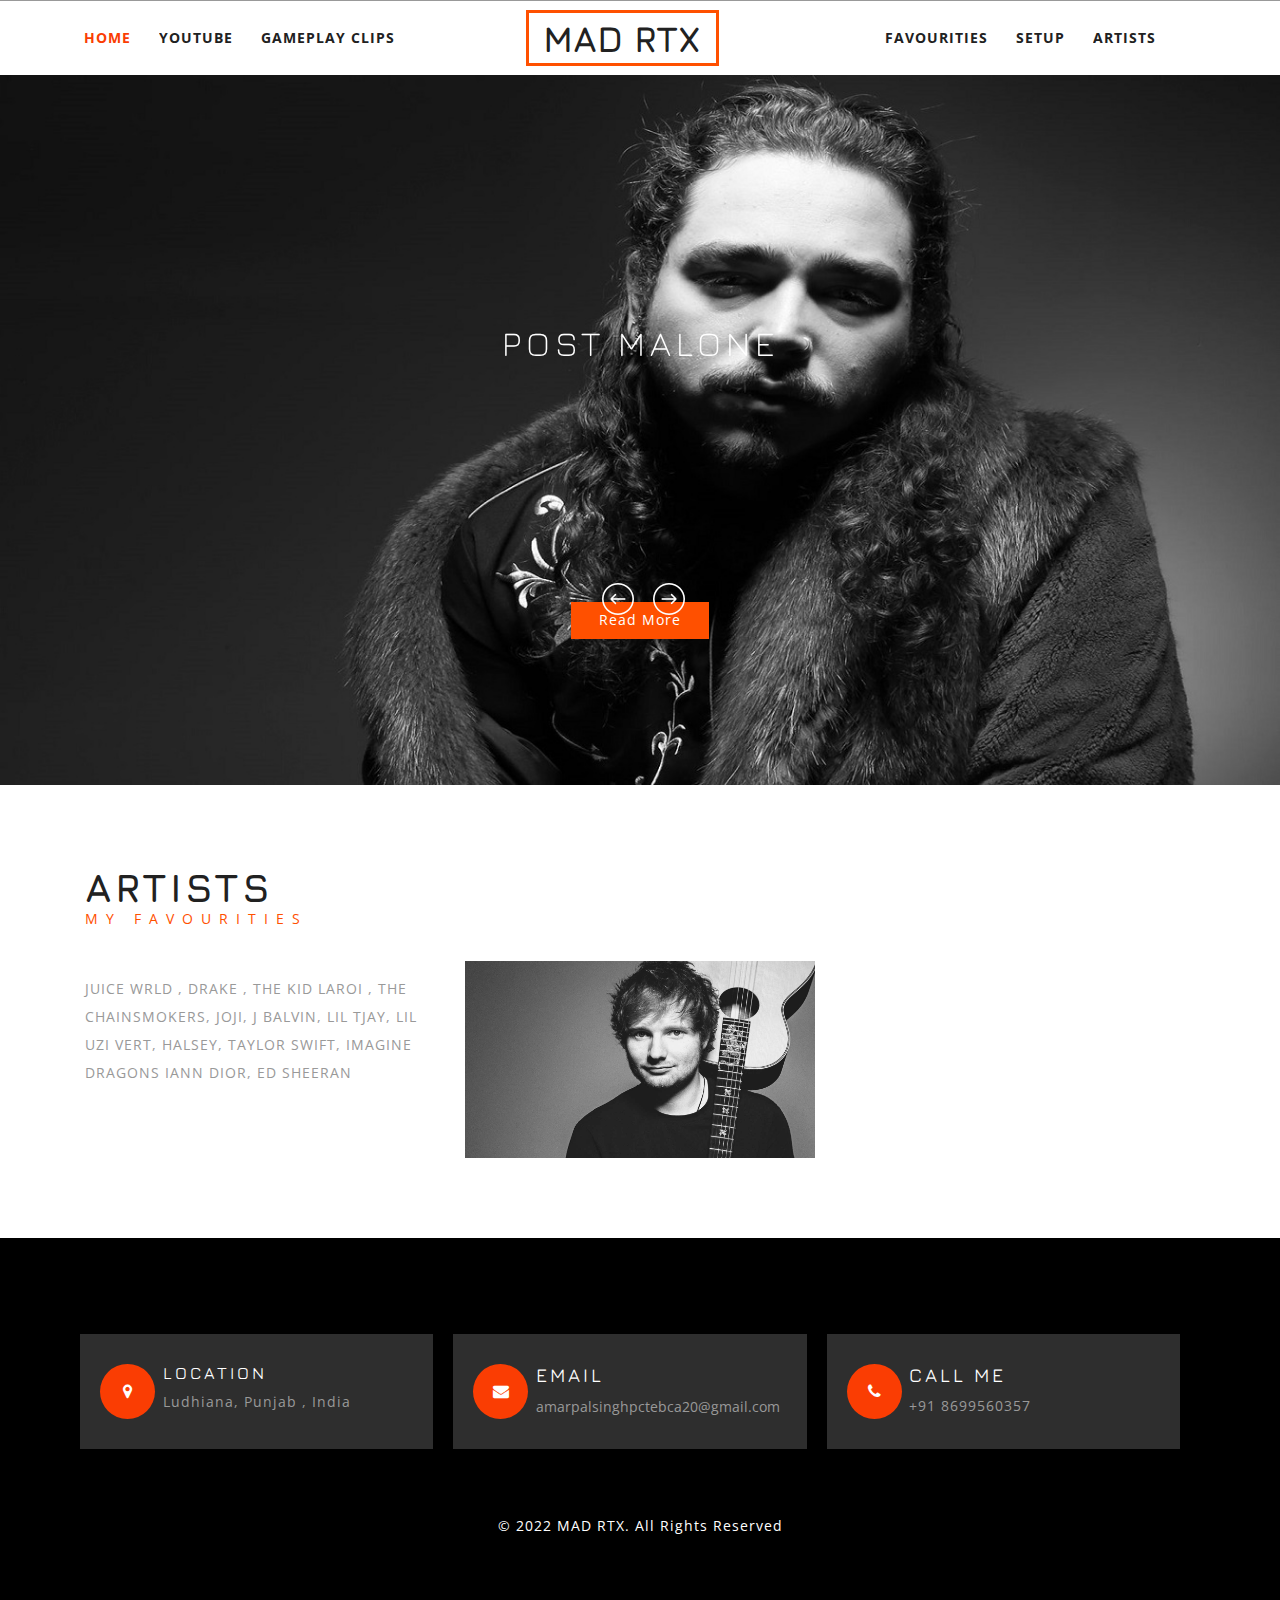
==== commit 3bf5ec9e: "commit" ====
--- a/artist.html
+++ b/artist.html
@@ -69,10 +69,10 @@
 							<li class="active"><a href="index.html"><span data-hover="Home">Home</span></a></li>
 
 							<li><a href="https://www.youtube.com/channel/UCKZusoOJUhrxP9jpR-2Uy2g" ><span data-hover="Youtube">Youtube</span></a></li>
-							<li><a href="/clips.html"><span data-hover="Gameplay Clips">Gameplay Clips</span></a></li>
-							<li><a href="/fav.html"><span data-hover="Favourities">Favourities</span></a></li>
-							<li><a href="/setup.html"><span data-hover="Setup">Setup</span></a></li>
-							<li><a href="/artist.html"><span data-hover="Artists">Artists</span></a></li>
+							<li><a href="clips.html"><span data-hover="Gameplay Clips">Gameplay Clips</span></a></li>
+							<li><a href="fav.html"><span data-hover="Favourities">Favourities</span></a></li>
+							<li><a href="setup.html"><span data-hover="Setup">Setup</span></a></li>
+							<li><a href="artist.html"><span data-hover="Artists">Artists</span></a></li>
 						</ul>
 					</nav>
 				</div>
@@ -206,7 +206,7 @@
 							<i class="fa fa-map-marker" aria-hidden="true"></i>
 						</div>
 						<div class="w3ls_footer_grid_leftr">
-							<h4>Location</h4>
+							<a href="https://www.google.com/maps/d/embed?mid=1FwJRQ0CrLfmmpfAmaseX-XfgZXk&ehbc=2E312F"><h4>Location</h4></a>
 							<p>Ludhiana, Punjab , India</p>
 						</div>
 						<div class="clearfix"> </div>
--- a/css/style.css
+++ b/css/style.css
@@ -2,6 +2,10 @@
 Author: W3layouts
 Author URL: http://w3layouts.com
 --*/
+video {
+	height: auto;
+	width: 100%;
+	}
 html, body{
     font-size: 100%;
 	font-family: 'Open Sans', sans-serif;
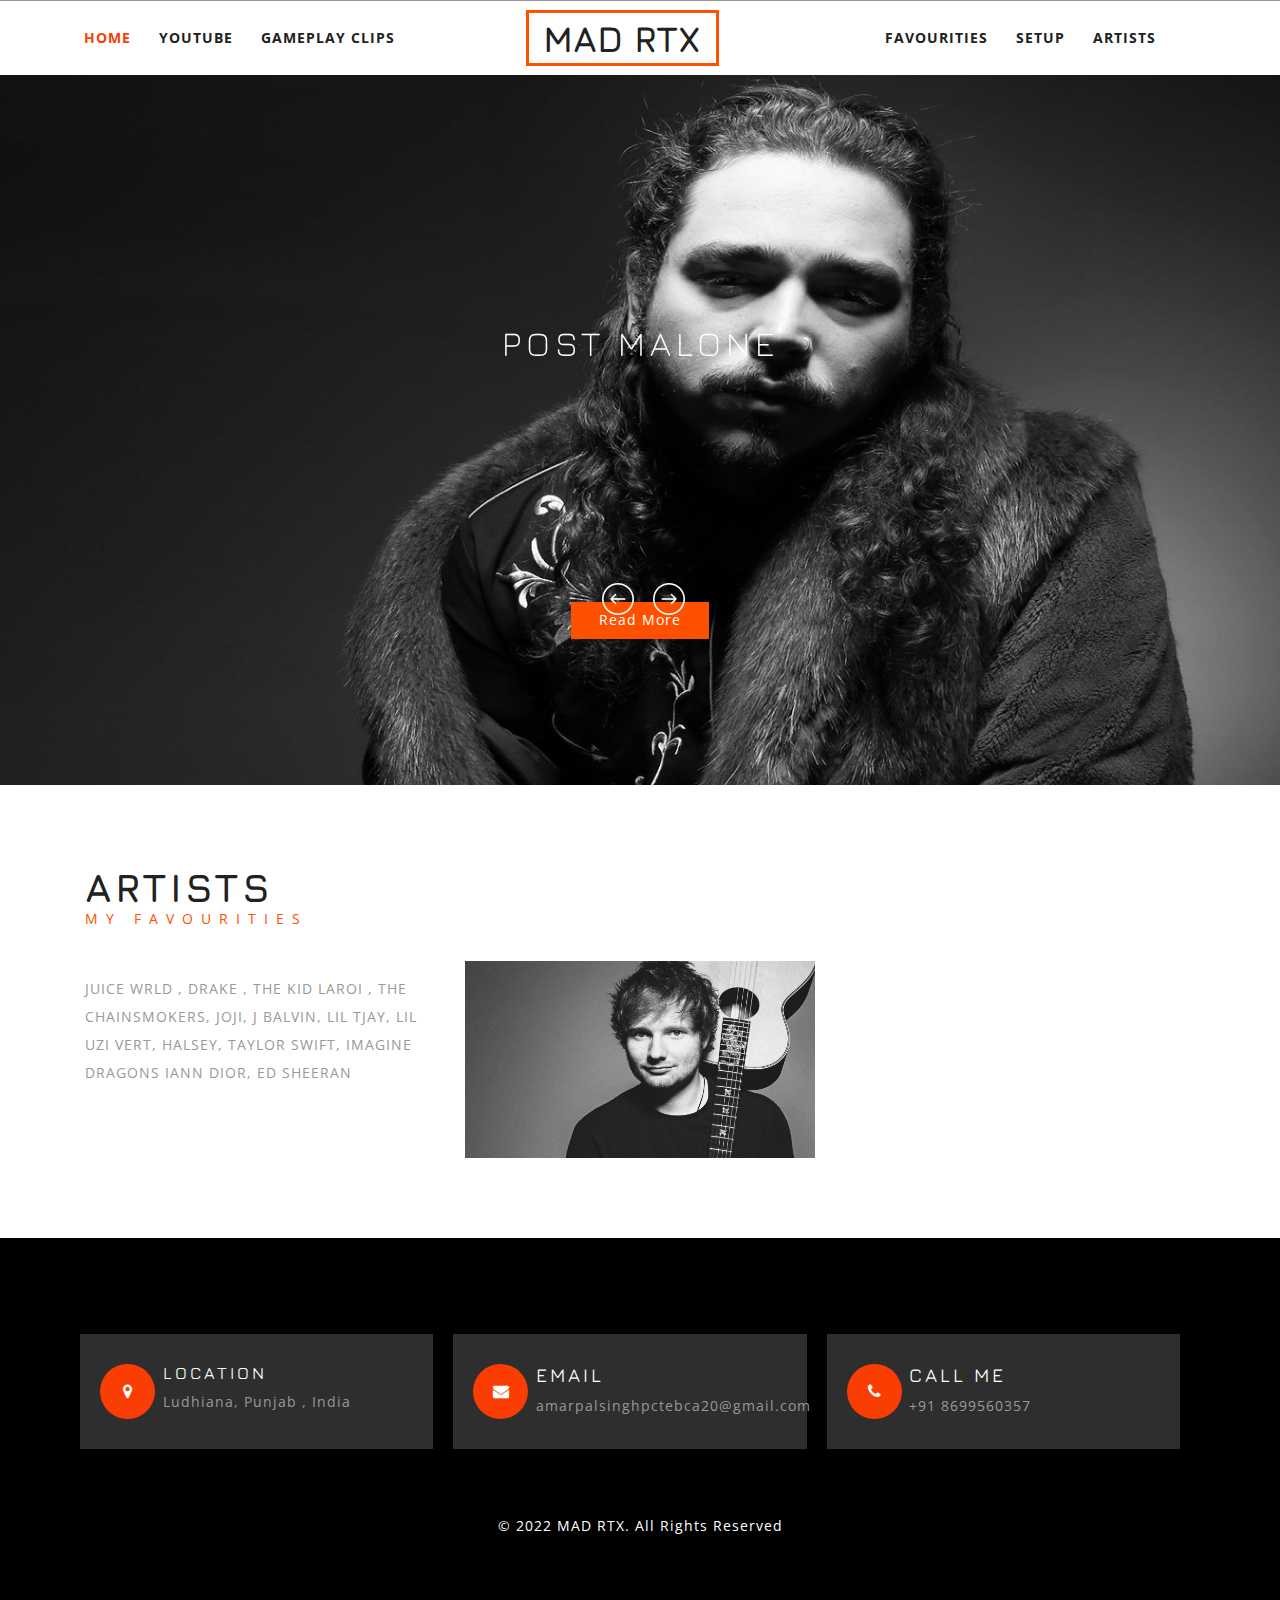
==== commit 196c51ba: "commit" ====
--- a/artist.html
+++ b/artist.html
@@ -206,7 +206,7 @@
 							<i class="fa fa-map-marker" aria-hidden="true"></i>
 						</div>
 						<div class="w3ls_footer_grid_leftr">
-							<a href="https://www.google.com/maps/d/embed?mid=1FwJRQ0CrLfmmpfAmaseX-XfgZXk&ehbc=2E312F"><h4>Location</h4></a>
+							<a href="https://goo.gl/maps/XEPJFkq5UeajfFbA8"><h4>Location</h4></a>
 							<p>Ludhiana, Punjab , India</p>
 						</div>
 						<div class="clearfix"> </div>
@@ -217,7 +217,7 @@
 						</div>
 						<div class="w3ls_footer_grid_leftr">
 							<h4>Email</h4>
-							<a href="amarpalsinghpctebca20@gmail.com">amarpalsinghpctebca20@gmail.com</a>
+							<p>amarpalsinghpctebca20@gmail.com</p>
 						</div>
 						<div class="clearfix"> </div>
 					</div>
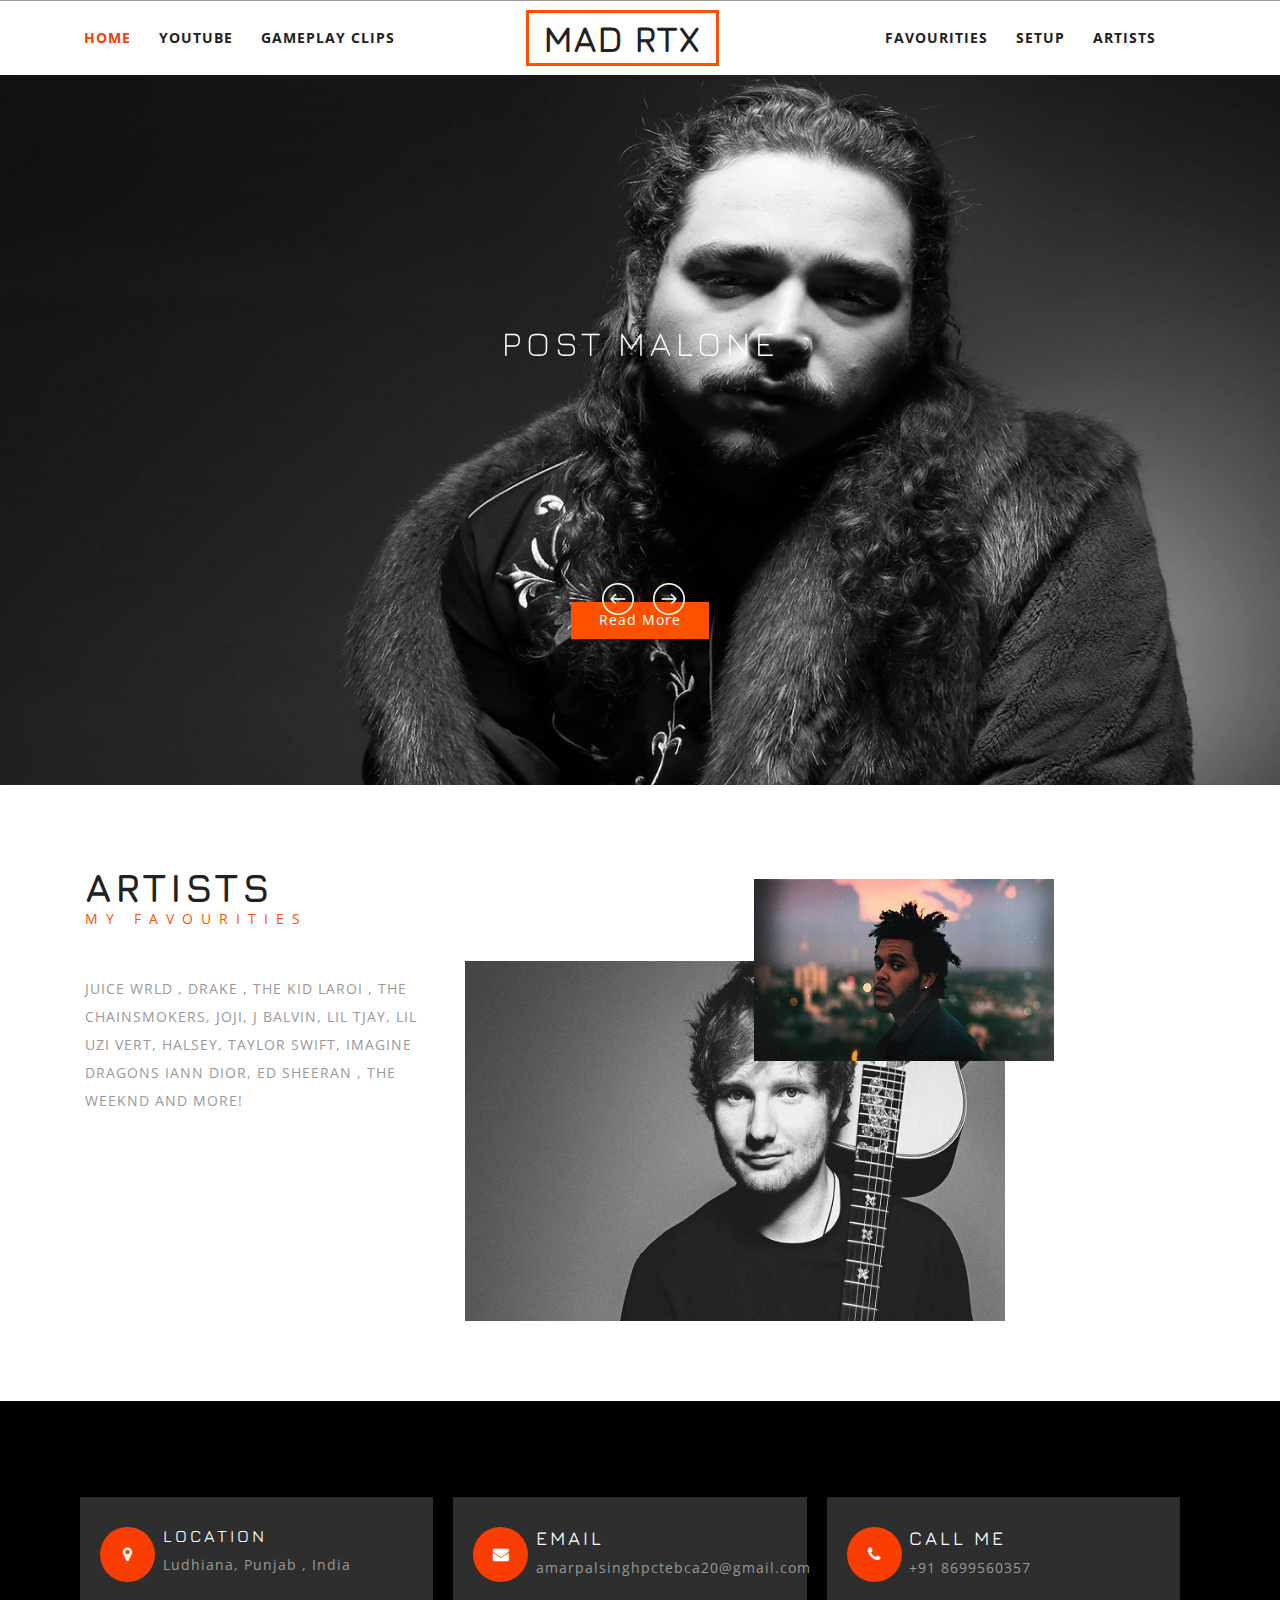
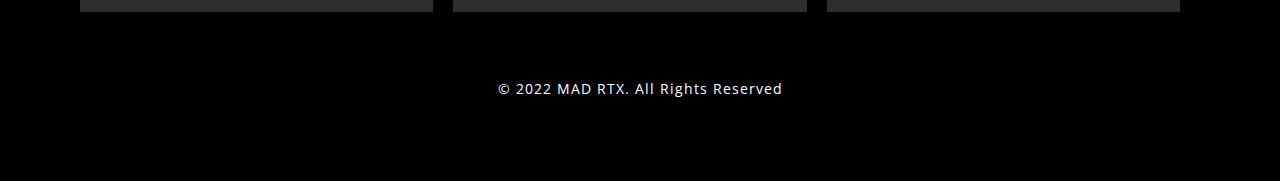
==== commit a854f9a5: "commit" ====
--- a/artist.html
+++ b/artist.html
@@ -178,12 +178,14 @@
 					
 					<p><justify>JUICE WRLD , DRAKE , THE KID LAROI , THE CHAINSMOKERS, JOJI,
                        J BALVIN, LIL TJAY, LIL UZI VERT, HALSEY, TAYLOR SWIFT, IMAGINE DRAGONS
-					   IANN DIOR, ED SHEERAN
+					   IANN DIOR, ED SHEERAN , THE WEEKND AND MORE!
                     </justify></p>
 				</div>
-				<div class="col-md-4 agileits_banner_bottom_grid_r">
+				<div class="col-md-6 agileits_banner_bottom_grid_r">
 					<div class="agileits_banner_btm_grid_r">
 						<img src="images/ed.jpg" alt=" " class="img-responsive">
+						<div class="agileits_banner_btm_grid_r_pos">
+							<img src="images/w1.jpg" alt=" " class="img-responsive">
 						
 						
 						</div>
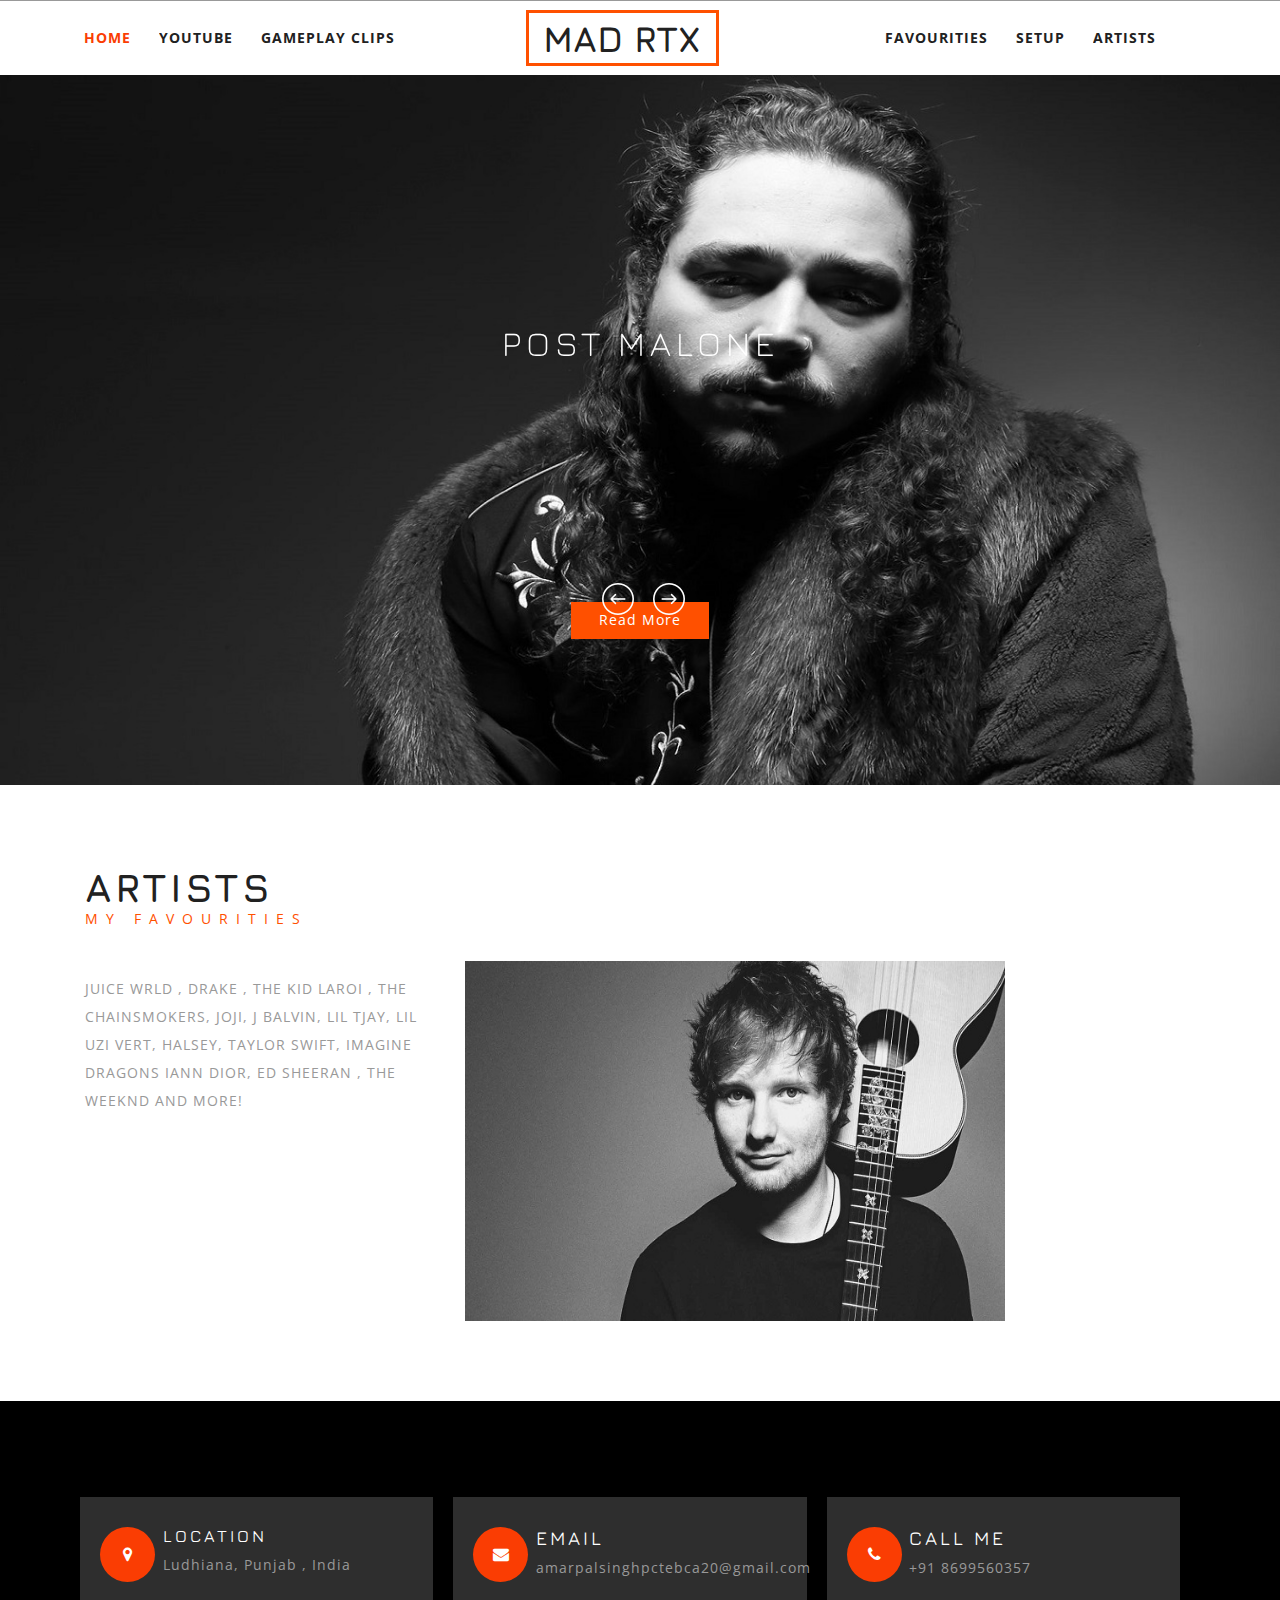
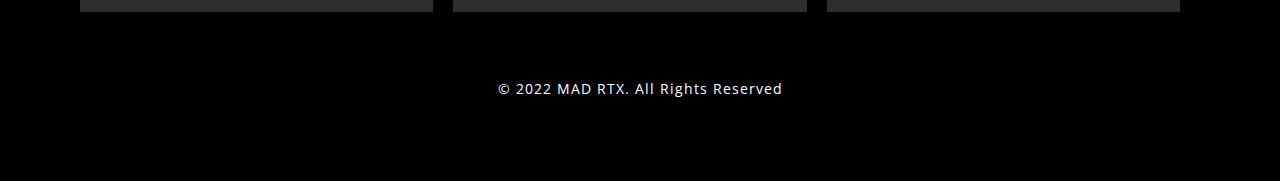
==== commit 9e90a240: "commit" ====
--- a/artist.html
+++ b/artist.html
@@ -1,17 +1,12 @@
-<!--
-author: W3layouts
-author URL: http://w3layouts.com
--->
 <!DOCTYPE html>
 <html lang="en">
 
 <head>
 	<title> MAD RTX</title>
-	<!-- for-mobile-apps -->
+	
 	<meta name="viewport" content="width=device-width, initial-scale=1">
 	<meta http-equiv="Content-Type" content="text/html; charset=utf-8" />
-	<meta name="keywords" content="Gaming Wonderland Responsive web template, Bootstrap Web Templates, Flat Web Templates, Android Compatible web template, 
-Smartphone Compatible web template, free web designs for Nokia, Samsung, LG, SonyEricsson, Motorola web design" />
+	<meta name="keywords" content="MADRTX" />
 	<script type="application/x-javascript">
 		addEventListener("load", function () {
 			setTimeout(hideURLbar, 0);
@@ -22,16 +17,15 @@
 		}
 	</script>
 	<link href="images/favicon.ico" rel="shortcut icon"/>
-	<!-- //for-mobile-apps -->
+	
 	<link href="css/bootstrap.css" rel="stylesheet" type="text/css" media="all" />
 	<link href="css/style.css" rel="stylesheet" type="text/css" media="all" />
-	<!-- gallery -->
+	
 	<link rel="stylesheet" href="css/lightGallery.css" type="text/css" media="all" />
-	<!-- //gallery -->
-	<!-- font-awesome icons -->
+	
 	<link href="css/font-awesome.css" rel="stylesheet">
 
-	<!-- //font-awesome icons -->
+	
 	<link href="//fonts.googleapis.com/css?family=Questrial" rel="stylesheet">
 	<link href="//fonts.googleapis.com/css?family=Jura:300,400,500,600" rel="stylesheet">
 	<link
@@ -62,7 +56,7 @@
 						<h1><a href="index.html" title="MAD RTX">MAD RTX</a></h1>
 					</div>
 				</div>
-				<!-- Collect the nav links, forms, and other content for toggling -->
+				
 				<div class="collapse navbar-collapse navbar-right" id="bs-example-navbar-collapse-1">
 					<nav class="cl-effect-5" id="cl-effect-5">
 						<ul class="nav navbar-nav">
@@ -80,9 +74,9 @@
 		</div>
 	</div>
 	<!-- //header -->
-	<!-- banner -->
+	
 	<div class="banner">
-		<!--Slider-->
+	
 		<div class="slider">
 			<div class="callbacks_container">
 				<ul class="rslides" id="slider3">
@@ -159,12 +153,9 @@
 			</div>
 			<div class="clearfix"></div>
 		</div>
-		<!--//Slider-->
-	</div>
-	<!-- //banner -->
-	<!-- Modal1 -->
-	
-	<!-- //Modal1 -->
+		
+	</div>
+
 
 	<!-- about -->
 	<div class="about" id="about">
@@ -184,8 +175,7 @@
 				<div class="col-md-6 agileits_banner_bottom_grid_r">
 					<div class="agileits_banner_btm_grid_r">
 						<img src="images/ed.jpg" alt=" " class="img-responsive">
-						<div class="agileits_banner_btm_grid_r_pos">
-							<img src="images/w1.jpg" alt=" " class="img-responsive">
+						
 						
 						
 						</div>
@@ -243,13 +233,13 @@
 	</div>
 	<!-- //footer -->
 
-	<!--banner Slider starts Here-->
+	
 	<script src="js/jquery-2.2.3.min.js"></script>
 	<script src="js/responsiveslides.min.js"></script>
 	<script>
-		// You can also use "$(window).load(function() {"
+	
 		$(function () {
-			// Slideshow 4
+		
 			$("#slider3").responsiveSlides({
 				auto: true,
 				pager: false,
@@ -266,8 +256,7 @@
 
 		});
 	</script>
-	<!-- js -->
-	<!-- start-smoth-scrolling -->
+
 	<script src="js/lightGallery.js"></script>
 	<script>
 		$(document).ready(function () {
@@ -288,7 +277,7 @@
 		$(document).ready(function () {
 			$("#owl-demo").owlCarousel({
 
-				autoPlay: 3000, //Set AutoPlay to 3 seconds
+				autoPlay: 3000, 
 				autoPlay: true,
 				navigation: true,
 
@@ -300,7 +289,7 @@
 
 		});
 	</script>
-	<!-- start-smoth-scrolling -->
+
 	<script type="text/javascript" src="js/move-top.js"></script>
 	<script type="text/javascript" src="js/easing.js"></script>
 	<script type="text/javascript">
@@ -313,11 +302,9 @@
 			});
 		});
 	</script>
-	<!-- start-smoth-scrolling -->
-	<!-- //js -->
+	
 	<script src="js/bootstrap.js"></script>
-	<!-- //for bootstrap working -->
-	<!-- here stars scrolling icon -->
+	
 	<script type="text/javascript">
 		$(document).ready(function () {
 			/*
@@ -335,7 +322,7 @@
 
 		});
 	</script>
-	<!-- //here ends scrolling icon -->
+	
 </body>
 
 </html>